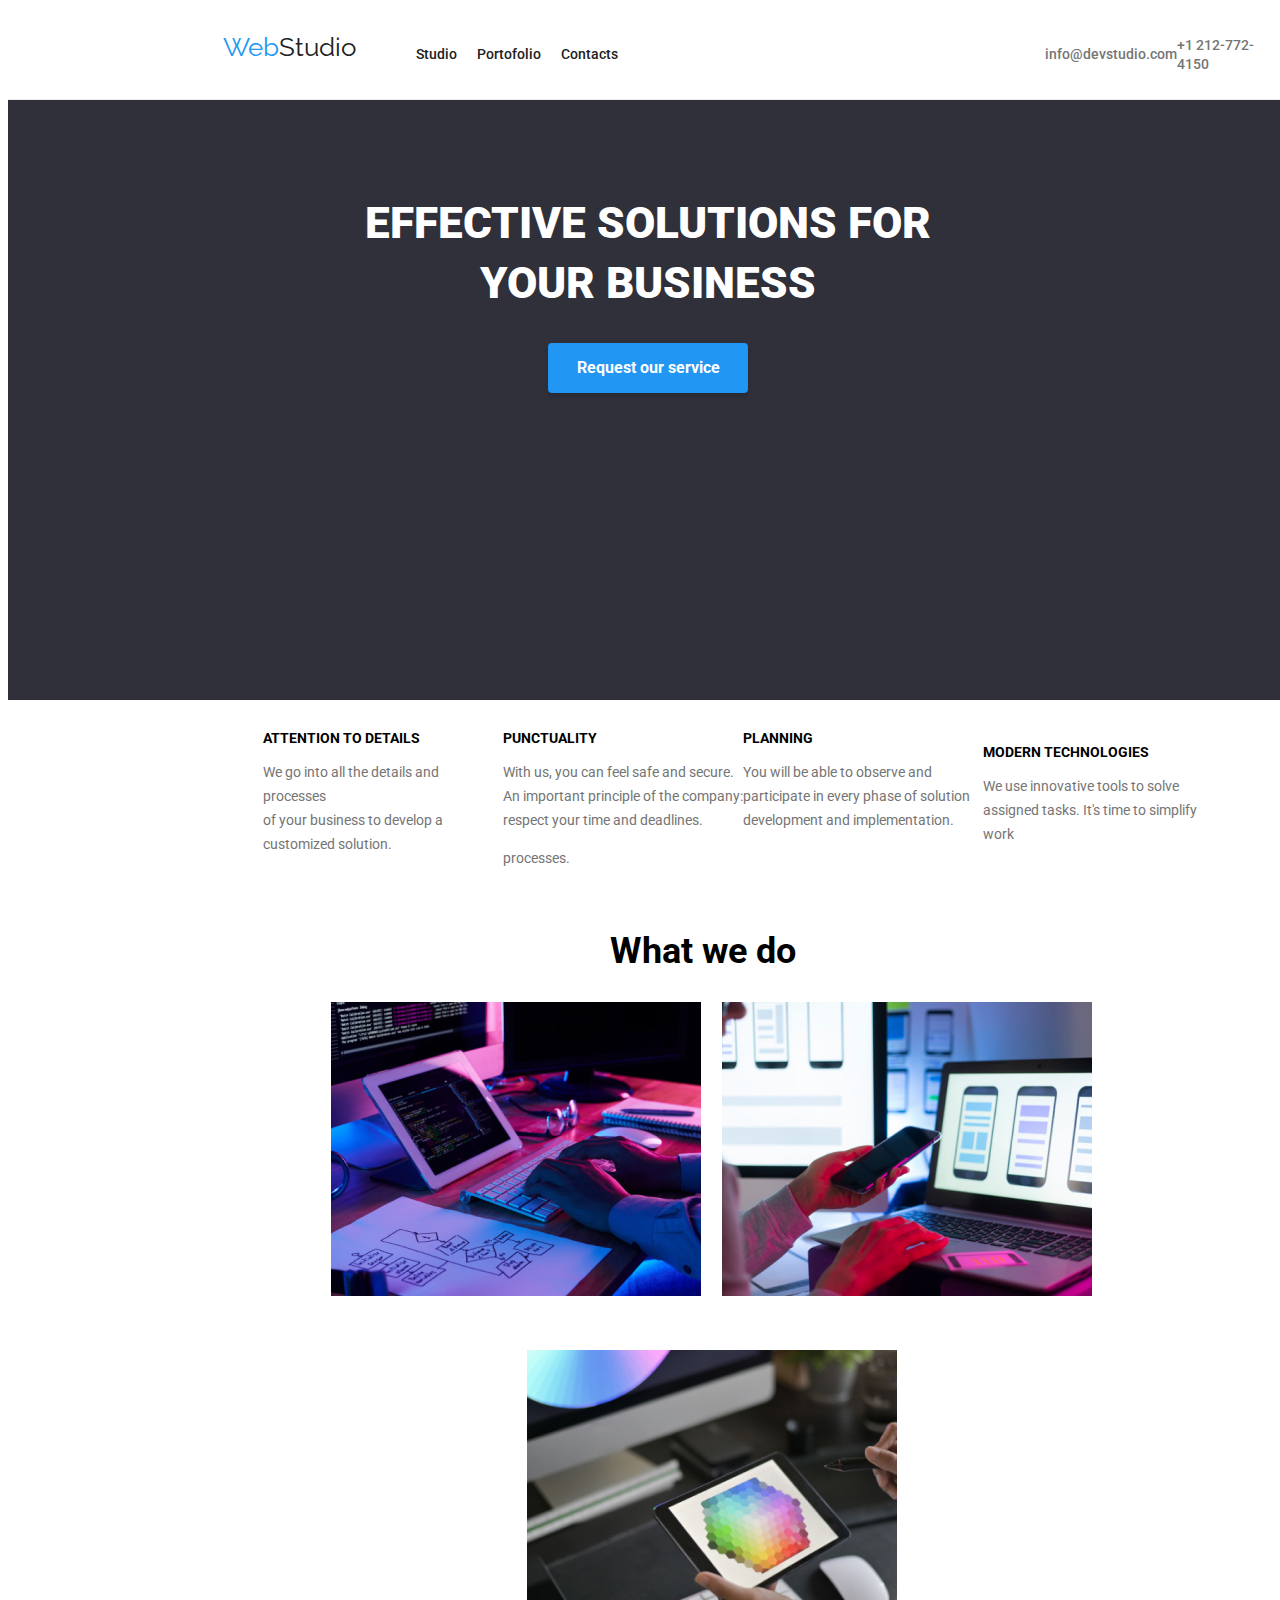
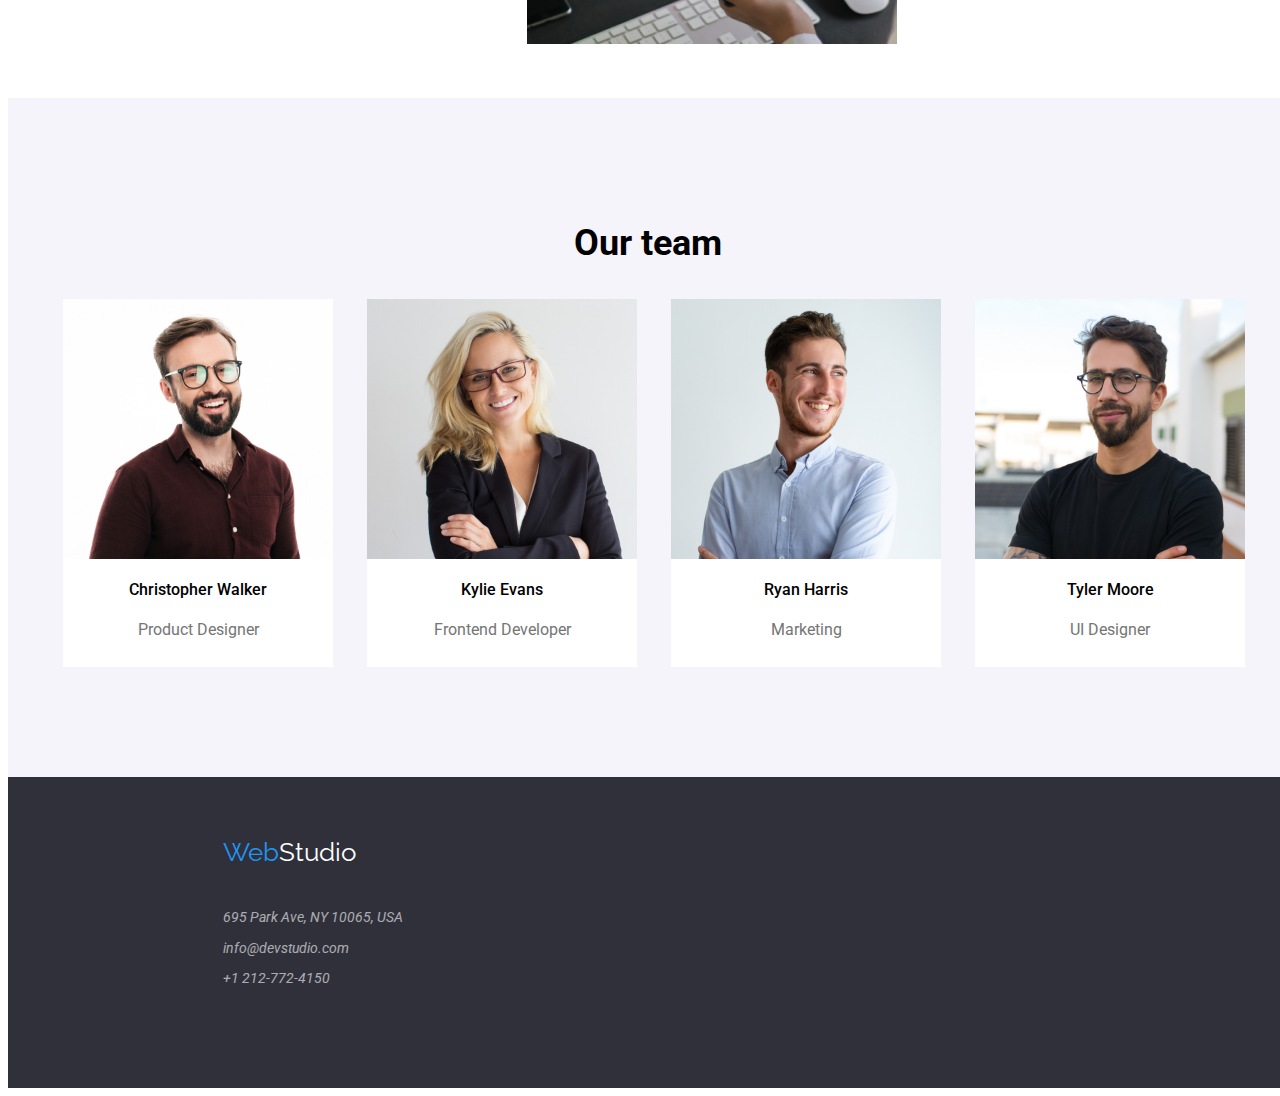
==== index.html @ fe2ee7a7 "Copy and paste all materials from homework03" ====
<!DOCTYPE html>
<html lang="en">
<head>
    <meta charset="UTF-8">
    <meta name="viewport" content="width=device-width, initial-scale=1.0">
    <title>Web Studio</title>
    <link rel="preconnect" href="https://fonts.googleapis.com">
    <link rel="preconnect" href="https://fonts.gstatic.com" crossorigin>
    <link href="https://fonts.googleapis.com/css2?family=Raleway:wght@700&family=Roboto:wght@400;500;700;900&display=swap"
        rel="stylesheet">
    <link rel="stylesheet" href="css/styles.css"/>
</head>
<body>
    <header class="global-header">
        <a href="./index.html" class="logo"><span class="web">Web</span><span class="studio">Studio</span></a>
        <div class="header-navigation">
            <nav class="main-nav">
                <ul>
                    <li><a href="./index.html" class="nav-link current">Studio</a></li>
                    <li><a href="./portofolio.html" class="nav-link">Portofolio</a></li>
                    <li><a href="./contacts.html" class="nav-link">Contacts</a></li>
                </ul>
            </nav>
            <div class="nav-contact">
                <span><a href="info@devstudio.com" class="info-link">info@devstudio.com</a></span>
                <span><a href="+1 212-772-4150" class="info-link">+1 212-772-4150</a></span>
            </div>
        </div>
        
        
    </header>

    <main>
        
        <!--Top section-->
        <section class="top-section">
            <div class="top-section-container">
                <div>
                    <h1 id="title">EFFECTIVE SOLUTIONS FOR<br>YOUR BUSINESS</h1>
                </div>
                <div class="button-service">
                    <button href="#" class="button">Request our service</button>
                </div>
            </div>
            
        </section>


        
        
        <!--Middle Section-->
        <section class="middle-section">
            <ul>
                <li>
                    <div class="column-middle-section">
                        <h3>ATTENTION TO DETAILS</h3>
                        <p>We go into all the details and processes <br>
                            of your business to develop a <br>
                            customized solution.</p>
                    </div>
                    
                </li>
                <li>
                    <div class="column-middle-section">
                        <h3>PUNCTUALITY</h3>
                        <p>With us, you can feel safe and secure. <br>
                            An important principle of the company: <br>
                            respect your time and
                            deadlines.</p>
                    </div>
                    
                </li>
                <li>
                    <div class="column-middle-section">
                        <h3>PLANNING</h3>
                        <p>You will be able to observe and <br>
                            participate in every phase of solution <br>
                            development and implementation.</p>
                    </div>
                    
                </li>
                <li>
                    <div>
                        <h3 class="column-middle-section">mODERN TECHNOLOGIES</h3>
                        <p>We use innovative tools to solve <br>
                            assigned tasks. It's time to simplify work <br>
                            processes.</p>
                    </div>
                    
                </li>
            </ul>
        </section>
        
        <!--What we do Section-->
        <section class="what-we-do-section">
            <h2>What we do</h2>
            <div class="whatwedo">
                <img src="./images/image01.jpg" alt="A person typing a code on the keyboard!" width="370px" />
                <img src="./images/image02.jpg" alt="A women is checking her phone!" width="370px" />
                <img src="./images/image03.jpg" alt="A person is choosing a color from a color pallet on a tablet"
                        width="370px"/>
            </div>

        </section>
        
        <!--Our team Section-->
        <section class="our-team-section">
            <h2>Our team</h2>

            <ul>
                <li class="team-card">
                    <img src="./images/team-photos/christopher-walker.jpg" alt="Christopher Walker" width="270px" />
                    <h4>Christopher Walker</h4>
                    <p>Product Designer</p>
                </li>
                <li class="team-card">
                    <img src="./images/team-photos/kylie-evans.jpg" alt="Kylie Evans" width="270px" />
                    <h4>Kylie Evans</h4>
                    <p>Frontend Developer</p>
                </li>
                <li class="team-card">
                    <img src="./images/team-photos/ryan-harris.jpg" alt="Ryan Harris" width="270px" />
                    <h4>Ryan Harris</h4>
                    <p>Marketing</p>
                </li>
                <li class="team-card">
                    <img src="./images/team-photos/tyler-moore.jpg" alt="Tyler Moore" width="270px" />
                    <h4>Tyler Moore</h4>
                    <p>UI Designer</p>
                </li>
            </ul>
        </section>

        
    </main>

    <footer class="footer-info">
        <a href="./index.html" class="logo"><span class="web">Web</span><span class="studio-bottom">Studio</span></a>
        <div class="footer-address">
            <address>
                <p>695 Park Ave, NY 10065, USA</p>
                <p>info@devstudio.com</p>
                <p>+1 212-772-4150</p>
            </address>
        </div>
    </footer>
</body>
</html>
---- css/styles.css ----
:root {
    --nav-link: #212121;
}
a:link, a:visited, a:active, a:hover {
    text-decoration: none;
}

h1,
h2,
h3,
h4,
h5,
h6 {
    font-family: "roboto", sans-serif;
}

.header,
footer,
section {
    width: 100%;
    max-width: 100%;
}
/* Logo and Header */

.header-navigation {
    display: flex;
    width: 75%;
    justify-content: space-between;
    padding: 20px;
}
.main-nav ul {
    overflow: hidden;
    display: flex;
    width: 100%;
    list-style-type: none;
    justify-content: space-between;
}
.nav-contact {
    display: flex;
    width: 25%;
    justify-content: space-between;
    align-items: center;
}
.nav-link {
    color: var(--nav-link);
    border: none;
    font-weight: 500;
    font-size: 14px;
    line-height: 16.41px;
}

.nav-link-current {
    color: #2196F3;
    border: none;
    font-weight: 500;
    font-size: 14px;
    line-height: 16.41px;
}

.nav-link:hover, .nav-link:focus {
    color: #2196f3;
}
.logo {
    font-family: Raleway;
    font-size: 26px;
    padding-left: 215px;
    padding-top: 24px;
    
}
.web {
    color:#2196f3;
    border: none;
}
.studio {
    color: var(--nav-link);
    border: none;
}

.info-link {
    color:#757575;
    border: none;
    font-weight: 500;
    font-size: 14px;
    line-height: 16.41px;
}
.info-link:hover, .info-link:focus {
    color: #2196f3;
}

.studio-bottom {
    color: #fff;
    border: none;
}

.global-header {
    background-color: #FFFFFF;
    display: flex;
    width: 100%;
    border-bottom: 1px solid #ECECEC;
}

ul {
    list-style-type: none;
}

body {
    font-family: "Roboto", "Raleway", sans-serif;
    background-color: #ffffff;
    width: 100%;
    color: #000000;
}


/* Top section */
.top-section {
    background-color: #2f303a;
    color: #fff;
    width: 100%;
    height: 600px;
    text-align: center;
}

.top-section-container {
    display: block;
    padding-top: 5%;
}

#title {
    color: #FFFFFF;
    font-weight: 900;
    font-size: 44px;
    line-height: 60px;
    text-align: center;
    justify-content: center;
}

.button {
    font-family: Roboto;
    color:#ffffff;
    font-size: 16px;
    font-weight: 700;
    line-height: 30px;
    font-family: inherit;
    padding: 10px 20px;
    letter-spacing: 6%;
    border-radius: 4px;
    border: 0px;
    background: #2196f3;
    box-shadow: 0px 4px 4px 0px rgba(0, 0, 0, 0.15);
    width: 200px;
    height: 50px;
    border: #2196f3;
    flex-shrink: 0;
    text-align: center;
    cursor: pointer;
}

.button:hover, .button:focus {
    background: #188CE8;
}

.button-service {
    display: flex;
    justify-content: center;
}
/* Middle Section */
.middle-section ul {
    display: inline-block;
    background-color: #ffffff;
    width: 75%;
    top: 80px;
    align-items: center;
    justify-content: center;
    margin-left: 215px;
    margin-right: 215px;
}

.column-middle-section {
    float: left;
    width: 25%;
}

.middle-section ul li h3 {
    font-size: 14px;
    line-height: 16.41px;
    text-transform: capitalize;
}
.middle-section ul li p {
    color: #757575;
    font-size: 14px;
    font-weight: 400;
    line-height: 24px;
}
    
/* What we do section*/
.what-we-do-section {
    width: 75%;
    top: 969px;
    margin-left: 215px;
    margin-right: 215px;
    gap: 30px;
    justify-content: center;
    align-items: center;
    text-align: center;
    display: inline-block;
}

.whatwedo img {
    width: 370px;
    height: 294px;
    top: 1061px;
    margin: 0px 0px 50px 17px;
}

.what-we-do-section h2 {
    font-size: 36px;
    line-height: 42.19px;
    text-align: center;
}
/* Our team Section */
.team-card {
    background-color: #ffffff;
    width: 270px;
    height: 368px;
    top: 1635px;
    margin: 5px 15px 0px;
    justify-content: space-between;
    display: inline-block;
    gap: 30px;
}


.our-team-section {
    background: #F5F4FA;
    width: 100%;
    padding-top: 94px;
    padding-bottom: 94px;
}

.our-team-section img {
    display: flex;
    justify-content: center;
    flex-wrap: wrap;
}
.our-team-section h2 {
    font-size: 36px;
    line-height: 42.19px;
    text-align: center;
}
.our-team-section ul li h4 {
    font-weight: 500;
    font-size: 16px;
    line-height: 18.75px;
    text-align: center;
}

.our-team-section ul li p {
    font-weight: 400;
    color: #757575;
    font-size: 16px;
    line-height: 18.75px;
    text-align: center;
}
/* Footer */
footer {
    background-color: #2F303A;
    width: 100%;
    height: 251px;
    padding-top: 60px;
}

.footer-info address p {
    color: #FFFFFF;
    font-weight: 400;
    font-size: 14px;
    line-height: 16.41px;
    opacity: 0.6;
}
.footer-address address {
    padding-top: 28px;
    margin-left: 215px;
    margin-right: 215px;
}


/* PORTOFOLIO */
.portofolio-container {
    justify-content: center;
    display: flex;
    flex-shrink: initial;
    flex-direction: column;
    row-gap: 50px;
    align-items: center;
}

.portofolio-container ul {
    font-family: "roboto", sans-serif;
    font-size: 16px;

    width: 100%;
    padding-top: 94px;
}

.projects-menu {
    width: 75%;
    margin-bottom: 50px;
}

.projects-button {
    width: 516px;
    height: 38px;
    top: 174px;
    left: 542px;
    list-style-type: none;
    display: flex;
    justify-content: space-around;
}

.projects-button .button {
    background-color: #f5f4fa;
    border: none;
    color: #000000;
    text-decoration: none;
    font-weight: 500;
    line-height: 38px;
    letter-spacing: 0.03em;
    font-size: 16px;
    cursor: pointer;
    text-transform: none;
    justify-content: center;
    padding: 0 18px;
    border-radius: 4px;
}
.projects-menu .projects-button:hover, 
.projects-menu .projects-button:focus {
    color: #2196F3;
}

.projects-menu .projects-button:link,
.projects-menu .projects-button:visited {
    color: #2196f3;
}

li .button:focus,
li .button:hover {
    background-color: #2196f3;
    color: #fff;
    box-shadow: 0px 2px 2px 0px rgba(0, 0, 0, 0.12);
    box-shadow: 0px 1px 2px 0px rgba(0, 0, 0, 0.08);
    box-shadow: 0px 3px 1px 0px rgba(0, 0, 0, 0.1);
}

.projects-button:active, .currentweb:focus {
    color: #2196f3;
}
.projects {
    display: flex;
    flex-wrap: wrap;
    gap: 30px;
    align-items: center;
    max-width: 1200px;
    margin: 0;
    padding-bottom: 94px;
}

.projects-image {
    list-style-type: none;
    height: 404px;
    justify-content: center;
    display: block;
    max-width: 370px;
    flex-basis: calc((100% - 90px) / 3);
    border: 1px solid rgba(238, 238, 238, 1);
    cursor: pointer;
}

.projects-image div {
    display: flex;
    flex-direction: column;
}

.projects-image img {
    width: 370px;
    height: 294px;
    top: 262px;
    left: 215px;
    vertical-align: middle;
}

.projects-image div h3 {
    color: var(--nav-link);
    font-family: "roboto", sans-serif;
    font-weight: 700;
    font-size: 18px;
    line-height: 36px;
    letter-spacing: 0.06em;
    margin: 20px 24px;
    margin-bottom: 4px;
    text-align: left;
}

.projects-image div p {
    font-family: "roboto", sans-serif;
    font-size: 16px;
    font-weight: 400;
    line-height: 30px;
    letter-spacing: 0.03em;
    text-align: left;
    color: #757575;
    margin-top: 0;
    margin: 20px 24px;
    
}

.projects-image:hover {
    box-shadow: 1px 4px 6px 0px rgba(0, 0, 0, 0.16);
    box-shadow: 0px 4px 4px 0px rgba(0, 0, 0, 0.06);
    box-shadow: 0px 1px 1px 0px rgba(0, 0, 0, 0.12);
}
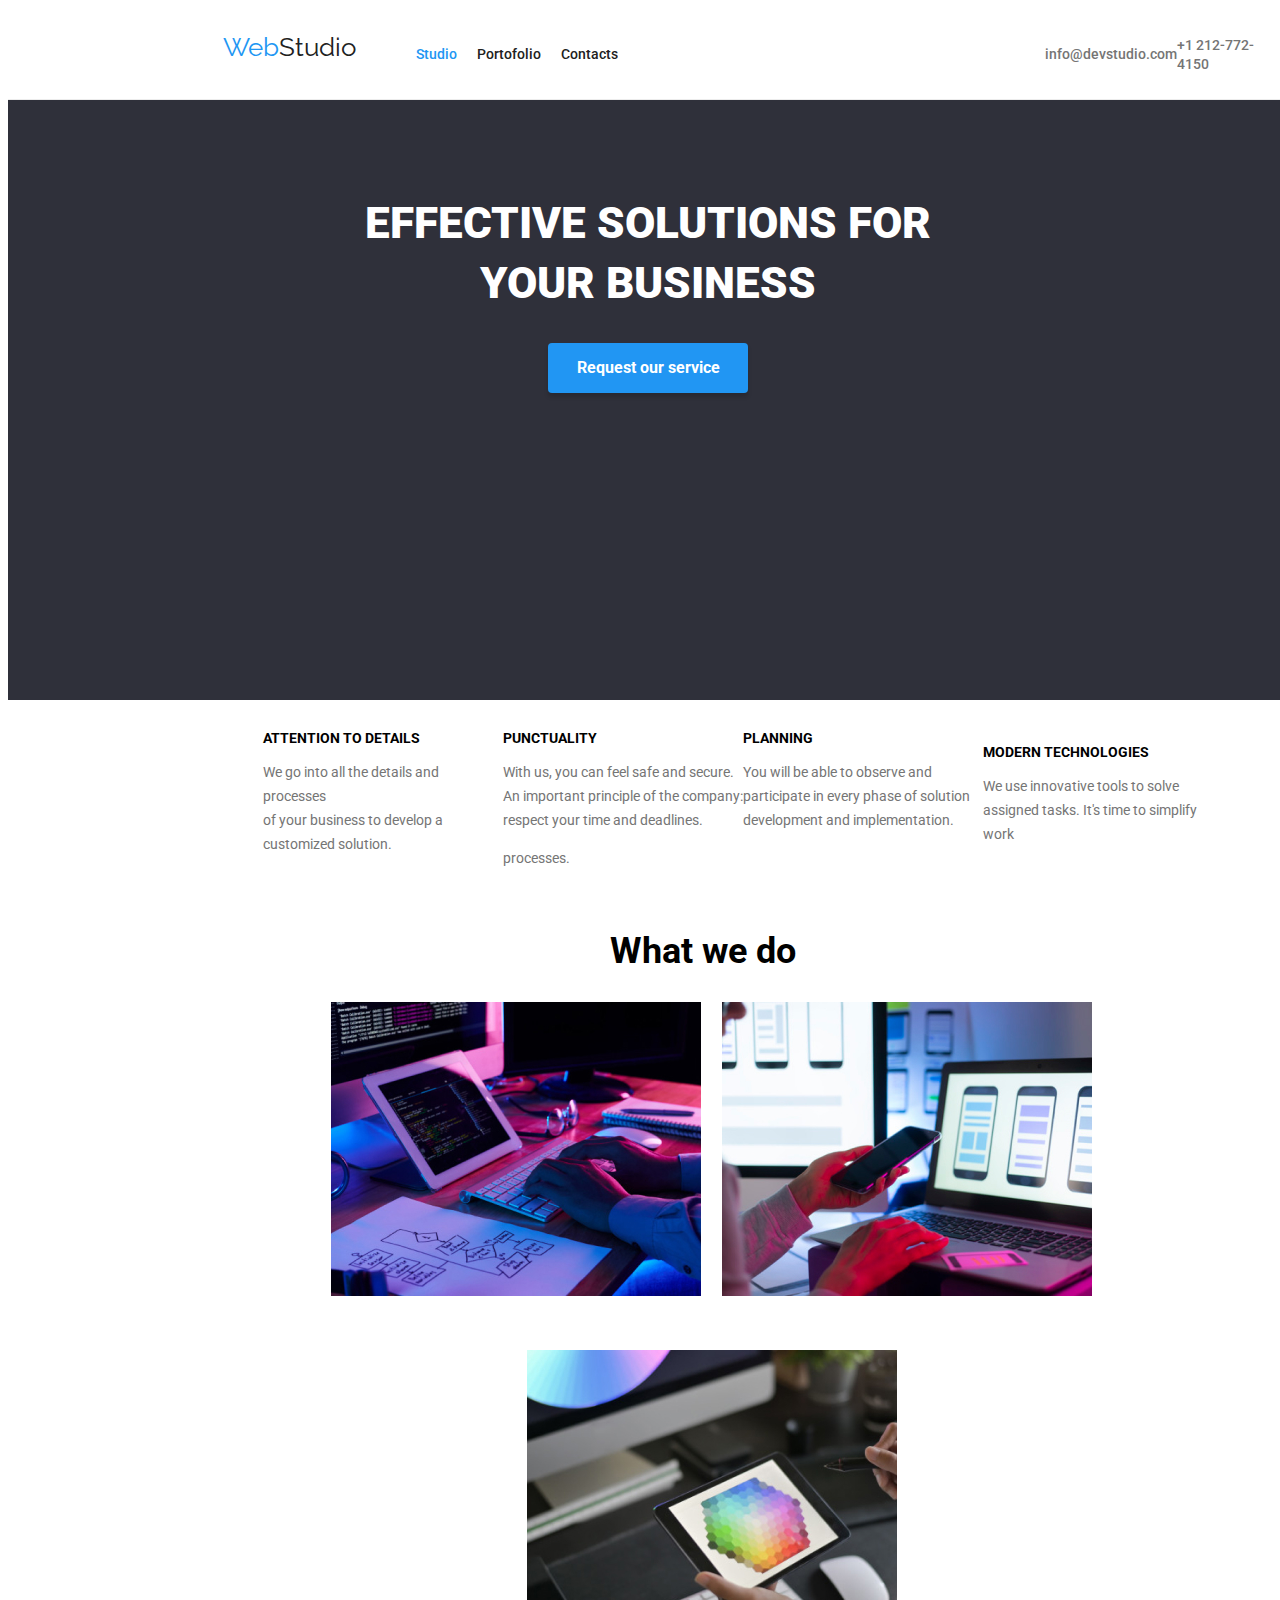
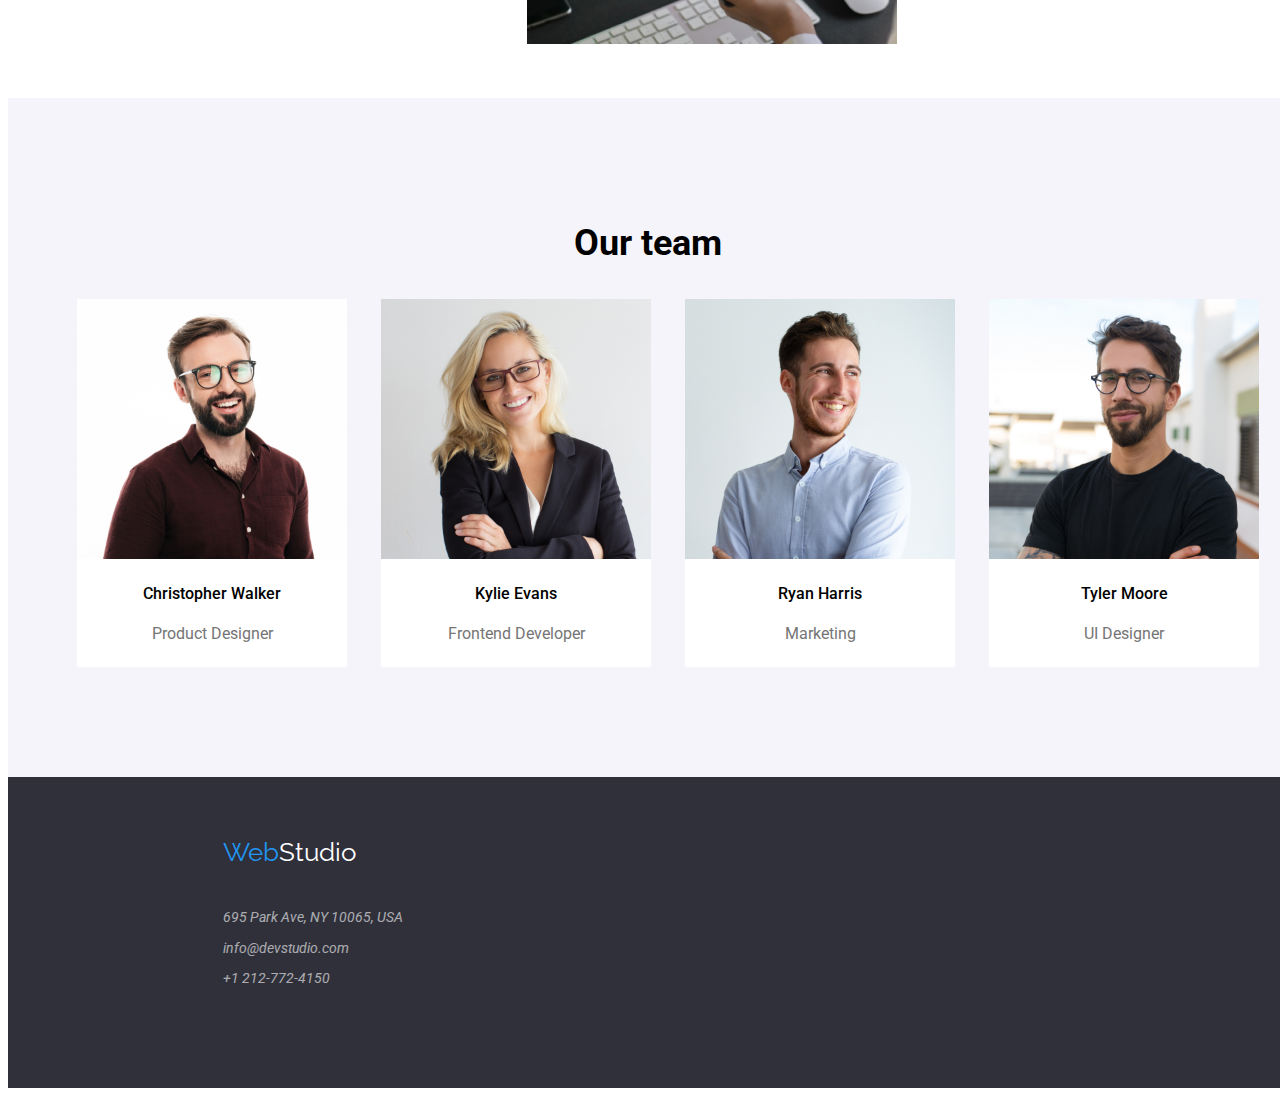
==== commit 1a2f0bda: "update after homework 3" ====
--- a/index.html
+++ b/index.html
@@ -105,30 +105,33 @@
         
         <!--Our team Section-->
         <section class="our-team-section">
-            <h2>Our team</h2>
-
-            <ul>
-                <li class="team-card">
-                    <img src="./images/team-photos/christopher-walker.jpg" alt="Christopher Walker" width="270px" />
-                    <h4>Christopher Walker</h4>
-                    <p>Product Designer</p>
-                </li>
-                <li class="team-card">
-                    <img src="./images/team-photos/kylie-evans.jpg" alt="Kylie Evans" width="270px" />
-                    <h4>Kylie Evans</h4>
-                    <p>Frontend Developer</p>
-                </li>
-                <li class="team-card">
-                    <img src="./images/team-photos/ryan-harris.jpg" alt="Ryan Harris" width="270px" />
-                    <h4>Ryan Harris</h4>
-                    <p>Marketing</p>
-                </li>
-                <li class="team-card">
-                    <img src="./images/team-photos/tyler-moore.jpg" alt="Tyler Moore" width="270px" />
-                    <h4>Tyler Moore</h4>
-                    <p>UI Designer</p>
-                </li>
-            </ul>
+            <div>
+                <h2>Our team</h2>
+                
+                <ul>
+                    <li class="team-card">
+                        <img src="./images/team-photos/christopher-walker.jpg" alt="Christopher Walker" width="270px" />
+                        <h4>Christopher Walker</h4>
+                        <p>Product Designer</p>
+                    </li>
+                    <li class="team-card">
+                        <img src="./images/team-photos/kylie-evans.jpg" alt="Kylie Evans" width="270px" />
+                        <h4>Kylie Evans</h4>
+                        <p>Frontend Developer</p>
+                    </li>
+                    <li class="team-card">
+                        <img src="./images/team-photos/ryan-harris.jpg" alt="Ryan Harris" width="270px" />
+                        <h4>Ryan Harris</h4>
+                        <p>Marketing</p>
+                    </li>
+                    <li class="team-card">
+                        <img src="./images/team-photos/tyler-moore.jpg" alt="Tyler Moore" width="270px" />
+                        <h4>Tyler Moore</h4>
+                        <p>UI Designer</p>
+                    </li>
+                </ul>
+            </div>
+            
         </section>
 
         
--- a/css/styles.css
+++ b/css/styles.css
@@ -49,12 +49,8 @@
     line-height: 16.41px;
 }
 
-.nav-link-current {
+.current {
     color: #2196F3;
-    border: none;
-    font-weight: 500;
-    font-size: 14px;
-    line-height: 16.41px;
 }
 
 .nav-link:hover, .nav-link:focus {
@@ -237,7 +233,7 @@
     padding-bottom: 94px;
 }
 
-.our-team-section img {
+.our-team-section {
     display: flex;
     justify-content: center;
     flex-wrap: wrap;
@@ -296,27 +292,27 @@
 .portofolio-container ul {
     font-family: "roboto", sans-serif;
     font-size: 16px;
-
     width: 100%;
     padding-top: 94px;
 }
 
 .projects-menu {
-    width: 75%;
-    margin-bottom: 50px;
+    width: 100px;
 }
 
 .projects-button {
-    width: 516px;
+    width: 100px;
     height: 38px;
     top: 174px;
     left: 542px;
     list-style-type: none;
     display: flex;
-    justify-content: space-around;
-}
-
-.projects-button .button {
+    justify-content: center;
+    gap: 8px;
+    
+}
+
+.projects-button .button-port {
     background-color: #f5f4fa;
     border: none;
     color: #000000;
@@ -327,9 +323,11 @@
     font-size: 16px;
     cursor: pointer;
     text-transform: none;
-    justify-content: center;
-    padding: 0 18px;
+    display: flex;
+    width: 120px;
+    justify-content: center;
     border-radius: 4px;
+    gap: 8px;
 }
 .projects-menu .projects-button:hover, 
 .projects-menu .projects-button:focus {
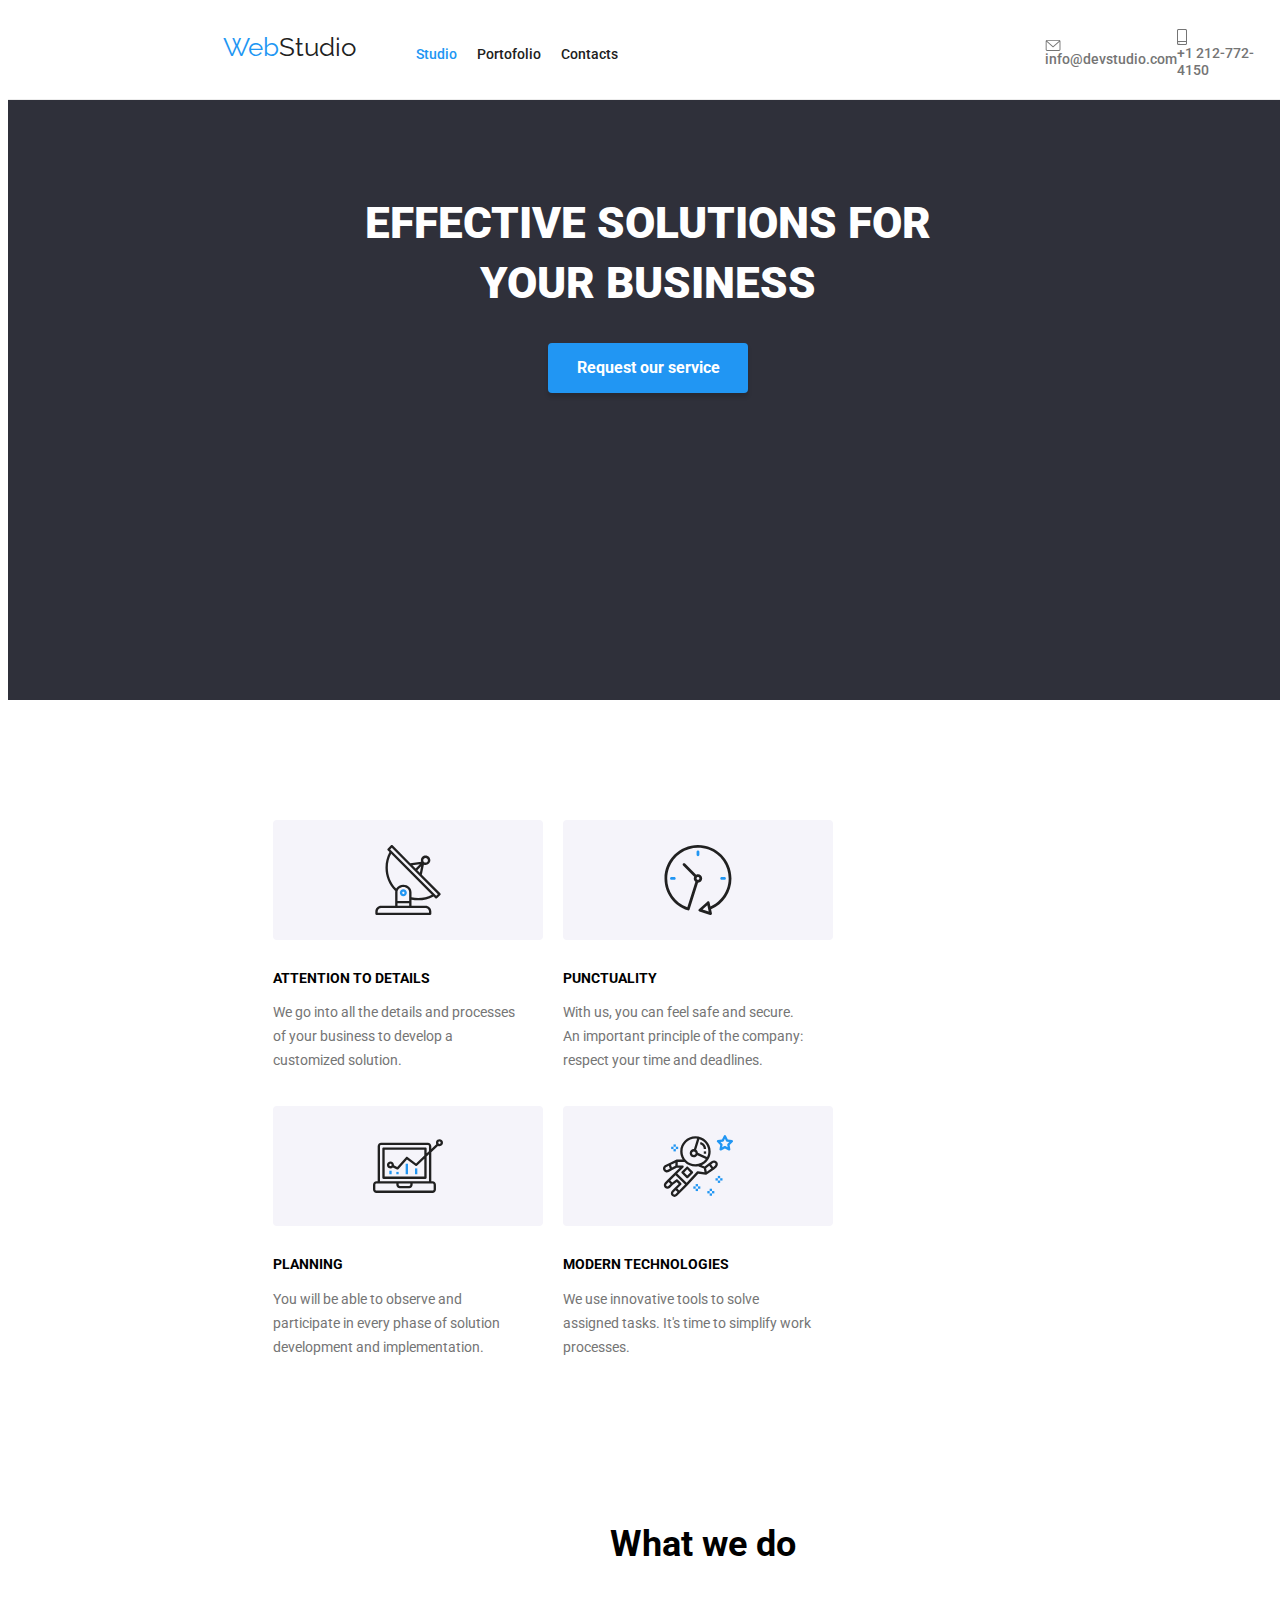
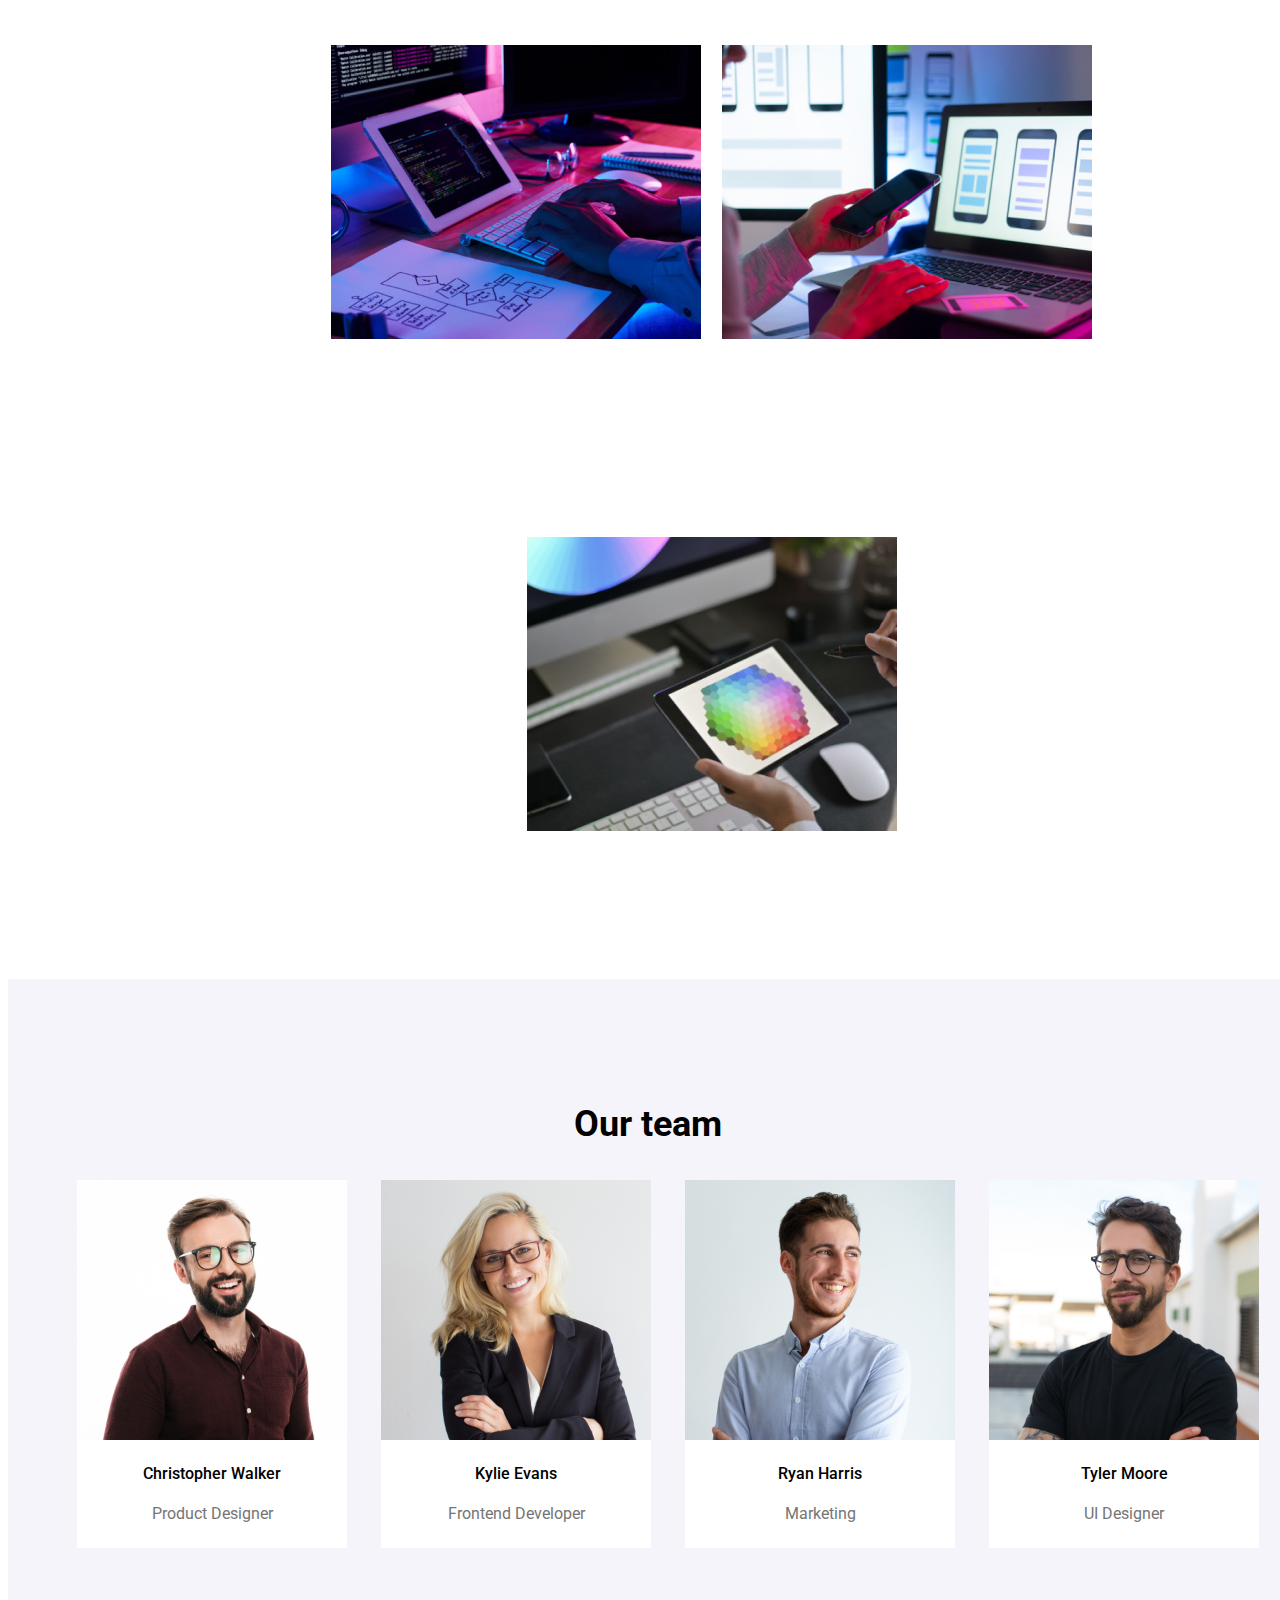
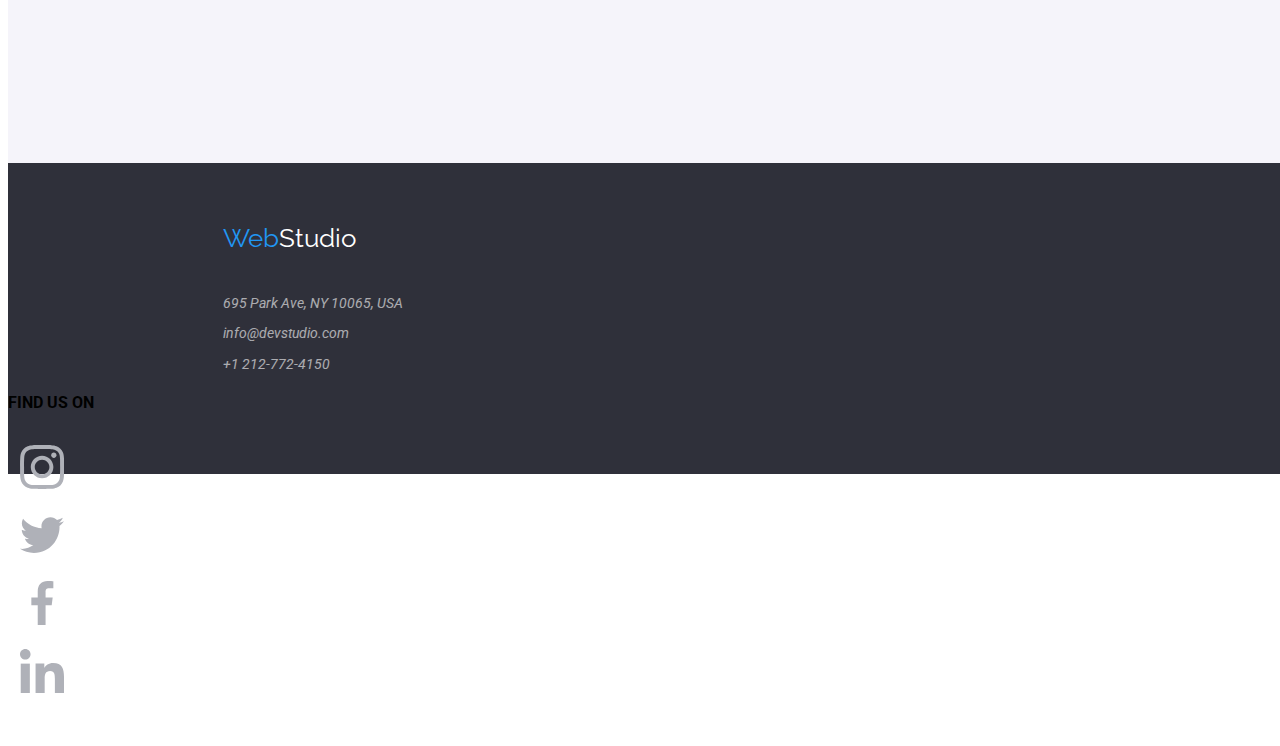
==== commit c6945c89: "update svg on header, body." ====
--- a/index.html
+++ b/index.html
@@ -22,12 +22,12 @@
                 </ul>
             </nav>
             <div class="nav-contact">
-                <span><a href="info@devstudio.com" class="info-link">info@devstudio.com</a></span>
-                <span><a href="+1 212-772-4150" class="info-link">+1 212-772-4150</a></span>
+                <a href="mailto:info@devstudio.com" class="info-link">
+                    <span><svg class="contact-email"><use href="./images/symbol-defs.svg#icon-envelope"></use></svg>info@devstudio.com</span></a>
+                <a href="tel:+1 212-772-4150" class="info-link">
+                    <span><svg class="contact-phone"><use href="./images/symbol-defs.svg#icon-smartphone"></use></svg>+1 212-772-4150</span></a>
             </div>
         </div>
-        
-        
     </header>
 
     <main>
@@ -53,6 +53,9 @@
             <ul>
                 <li>
                     <div class="column-middle-section">
+                        <div class="about-us-icons"><svg class="middle-section-icon">
+                            <use href="./images/symbol-defs.svg#icon-antenna-1"></use>
+                          </svg></div>
                         <h3>ATTENTION TO DETAILS</h3>
                         <p>We go into all the details and processes <br>
                             of your business to develop a <br>
@@ -62,6 +65,9 @@
                 </li>
                 <li>
                     <div class="column-middle-section">
+                        <div class="about-us-icons"><svg class="middle-section-icon">
+                            <use href="./images/symbol-defs.svg#icon-clock-1"></use>
+                          </svg></div>
                         <h3>PUNCTUALITY</h3>
                         <p>With us, you can feel safe and secure. <br>
                             An important principle of the company: <br>
@@ -72,6 +78,9 @@
                 </li>
                 <li>
                     <div class="column-middle-section">
+                        <div class="about-us-icons"><svg class="middle-section-icon">
+                            <use href="./images/symbol-defs.svg#icon-diagram-1"></use>
+                          </svg></div>
                         <h3>PLANNING</h3>
                         <p>You will be able to observe and <br>
                             participate in every phase of solution <br>
@@ -80,8 +89,11 @@
                     
                 </li>
                 <li>
-                    <div>
-                        <h3 class="column-middle-section">mODERN TECHNOLOGIES</h3>
+                    <div class="column-middle-section">
+                        <div class="about-us-icons"><svg class="middle-section-icon">
+                            <use href="./images/symbol-defs.svg#icon-astronaut-1"></use>
+                          </svg></div>
+                        <h3>mODERN TECHNOLOGIES</h3>
                         <p>We use innovative tools to solve <br>
                             assigned tasks. It's time to simplify work <br>
                             processes.</p>
@@ -113,21 +125,85 @@
                         <img src="./images/team-photos/christopher-walker.jpg" alt="Christopher Walker" width="270px" />
                         <h4>Christopher Walker</h4>
                         <p>Product Designer</p>
+                        <div class="team-social-button">
+                            <a  class="team-social-link">
+                                <svg>
+                                    <use href="./images/symbol-defs.svg#icon-instagram-1"></use>
+                                </svg>
+                                <svg class="team-social-link">
+                                    <use href="./images/symbol-defs.svg#icon-twitter-1"></use>
+                                </svg>
+                                <svg class="team-social-link">
+                                    <use href="./images/symbol-defs.svg#icon-facebook-1"></use>
+                                </svg>
+                                <svg class="team-social-link">
+                                    <use href="./images/symbol-defs.svg#icon-linkedin-1"></use>
+                                </svg>
+                            </a>
+                        </div>
                     </li>
                     <li class="team-card">
                         <img src="./images/team-photos/kylie-evans.jpg" alt="Kylie Evans" width="270px" />
                         <h4>Kylie Evans</h4>
                         <p>Frontend Developer</p>
+                        <div class="team-social-button">
+                            <a  class="team-social-link">
+                                <svg>
+                                    <use href="./images/symbol-defs.svg#icon-instagram-1"></use>
+                                </svg>
+                                <svg class="team-social-link">
+                                    <use href="./images/symbol-defs.svg#icon-twitter-1"></use>
+                                </svg>
+                                <svg class="team-social-link">
+                                    <use href="./images/symbol-defs.svg#icon-facebook-1"></use>
+                                </svg>
+                                <svg class="team-social-link">
+                                    <use href="./images/symbol-defs.svg#icon-linkedin-1"></use>
+                                </svg>
+                            </a>
+                        </div>
                     </li>
                     <li class="team-card">
                         <img src="./images/team-photos/ryan-harris.jpg" alt="Ryan Harris" width="270px" />
                         <h4>Ryan Harris</h4>
                         <p>Marketing</p>
+                        <div class="team-social-button">
+                            <a  class="team-social-link">
+                                <svg>
+                                    <use href="./images/symbol-defs.svg#icon-instagram-1"></use>
+                                </svg>
+                                <svg class="team-social-link">
+                                    <use href="./images/symbol-defs.svg#icon-twitter-1"></use>
+                                </svg>
+                                <svg class="team-social-link">
+                                    <use href="./images/symbol-defs.svg#icon-facebook-1"></use>
+                                </svg>
+                                <svg class="team-social-link">
+                                    <use href="./images/symbol-defs.svg#icon-linkedin-1"></use>
+                                </svg>
+                            </a>
+                        </div>
                     </li>
                     <li class="team-card">
                         <img src="./images/team-photos/tyler-moore.jpg" alt="Tyler Moore" width="270px" />
                         <h4>Tyler Moore</h4>
                         <p>UI Designer</p>
+                        <div class="team-social-button">
+                            <a  class="team-social-link">
+                                <svg>
+                                    <use href="./images/symbol-defs.svg#icon-instagram-1"></use>
+                                </svg>
+                                <svg class="team-social-link">
+                                    <use href="./images/symbol-defs.svg#icon-twitter-1"></use>
+                                </svg>
+                                <svg class="team-social-link">
+                                    <use href="./images/symbol-defs.svg#icon-facebook-1"></use>
+                                </svg>
+                                <svg class="team-social-link">
+                                    <use href="./images/symbol-defs.svg#icon-linkedin-1"></use>
+                                </svg>
+                            </a>
+                        </div>
                     </li>
                 </ul>
             </div>
@@ -146,6 +222,23 @@
                 <p>+1 212-772-4150</p>
             </address>
         </div>
+        <div class="footer-social">
+            <h4>FIND US ON</h4>
+            <div class="footer-social-button">
+                <a class="footer-social-link"><svg>
+                    <use href="./images/symbol-defs.svg#icon-instagram-1"></use>
+                </svg></a>
+                <a class="footer-social-link"><svg>
+                    <use href="./images/symbol-defs.svg#icon-twitter-1"></use>
+                </svg></a>
+                <a class="footer-social-link"><svg>
+                    <use href="./images/symbol-defs.svg#icon-facebook-1"></use>
+                </svg></a>
+                <a class="footer-social-link"><svg>
+                    <use href="./images/symbol-defs.svg#icon-linkedin-1"></use>
+                </svg></a>
+            </div>
+        </div>
     </footer>
 </body>
 </html>--- a/css/styles.css
+++ b/css/styles.css
@@ -106,6 +106,45 @@
     color: #000000;
 }
 
+.contact-email {
+    width: 16px;
+    height: 12px;
+    padding-right: 10px;
+    display: flex;
+    justify-content: space-between;
+    align-items: center;
+    column-gap: 4px;
+}
+
+.contact-phone {
+    width: 10px;
+    height: 16px;
+    padding-right: 10px;
+    display: flex;
+    justify-content: space-between;
+    align-items: center;
+    column-gap: 4px;
+    
+}
+
+/*.contact-phone:hover a
+.contact-phone:hover div {
+    color: #2196F3;
+    fill: #2196F3;
+}
+*/
+
+.contact-email:hover svg 
+.contact-email:hover a {
+    color: #2196F3;
+    fill: #2196F3;
+}
+
+.nav-contact:hover
+.nav-contact:hover svg {
+    fill: #2196F3;
+    color: #2196F3;
+}
 
 /* Top section */
 .top-section {
@@ -160,10 +199,15 @@
     justify-content: center;
 }
 /* Middle Section */
+.middle-section {
+    padding-top: 94px;
+    display: flex;
+    justify-content: center;
+}
 .middle-section ul {
     display: inline-block;
     background-color: #ffffff;
-    width: 75%;
+    width: 1200px;
     top: 80px;
     align-items: center;
     justify-content: center;
@@ -173,7 +217,8 @@
 
 .column-middle-section {
     float: left;
-    width: 25%;
+    width: 270px;
+    margin: 10px;
 }
 
 .middle-section ul li h3 {
@@ -187,10 +232,27 @@
     font-weight: 400;
     line-height: 24px;
 }
+
+.middle-section-icon {
+    display: block;
+    margin: auto;
+    width: 70px;
+    height: 70px;
+    padding: 25px 100px;
+}
+
+.about-us-icons {
+    width: 100%;
+    border-radius: 4px;
+    background-color: #F5F4FA;
+    margin-bottom: 30px;
+  }
+  
     
 /* What we do section*/
 .what-we-do-section {
     width: 75%;
+    padding-top: 94px;
     top: 969px;
     margin-left: 215px;
     margin-right: 215px;
@@ -206,6 +268,8 @@
     height: 294px;
     top: 1061px;
     margin: 0px 0px 50px 17px;
+    padding-top: 50px;
+    padding-bottom: 94px;
 }
 
 .what-we-do-section h2 {
@@ -257,6 +321,7 @@
     line-height: 18.75px;
     text-align: center;
 }
+
 /* Footer */
 footer {
     background-color: #2F303A;
@@ -278,6 +343,17 @@
     margin-right: 215px;
 }
 
+.footer-social .footer-social-button .footer-social-link,
+.our-team-section .team-card .team-social-button .team-social-link{
+  fill: rgba(175, 177, 184, 1);
+  width: 44px;
+  height: 44px;
+  display: flex;
+  justify-content: center;
+  align-items: center;
+  align-content: center;
+  padding: 12px;
+}
 
 /* PORTOFOLIO */
 .portofolio-container {
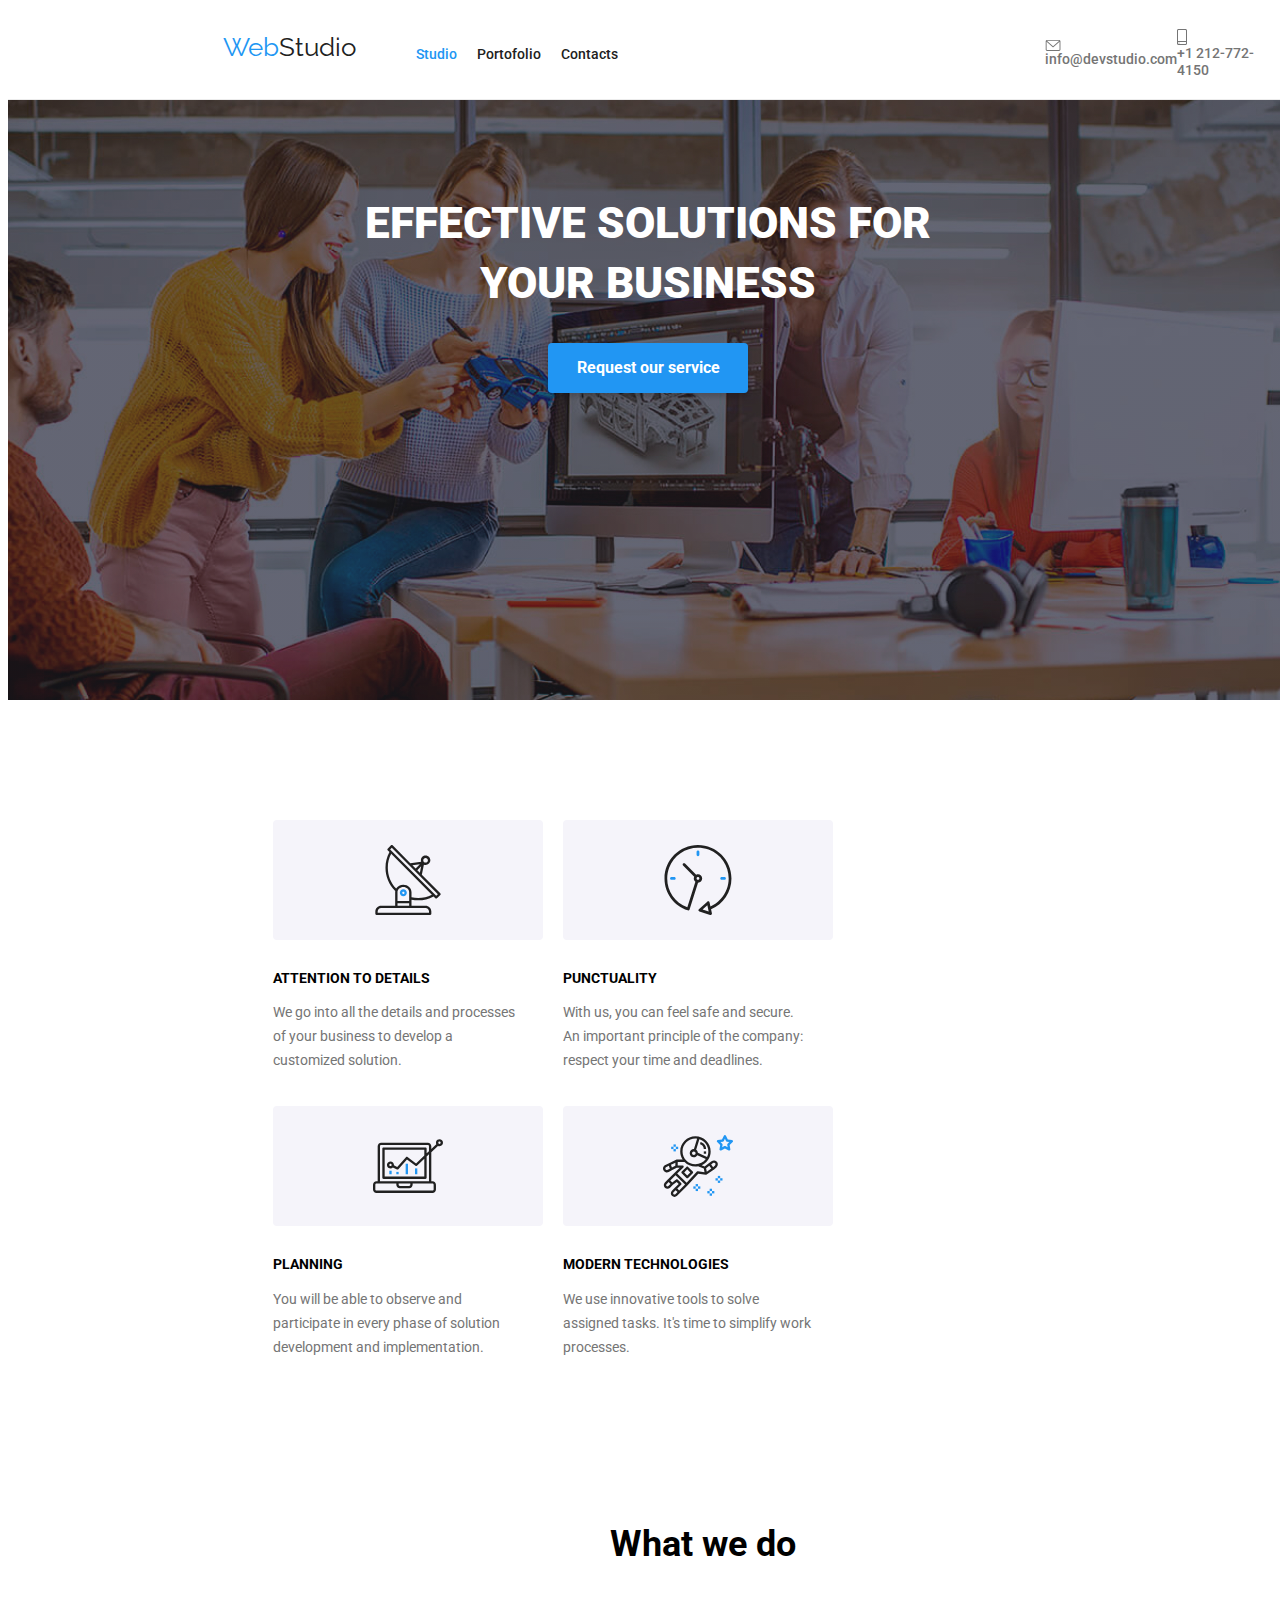
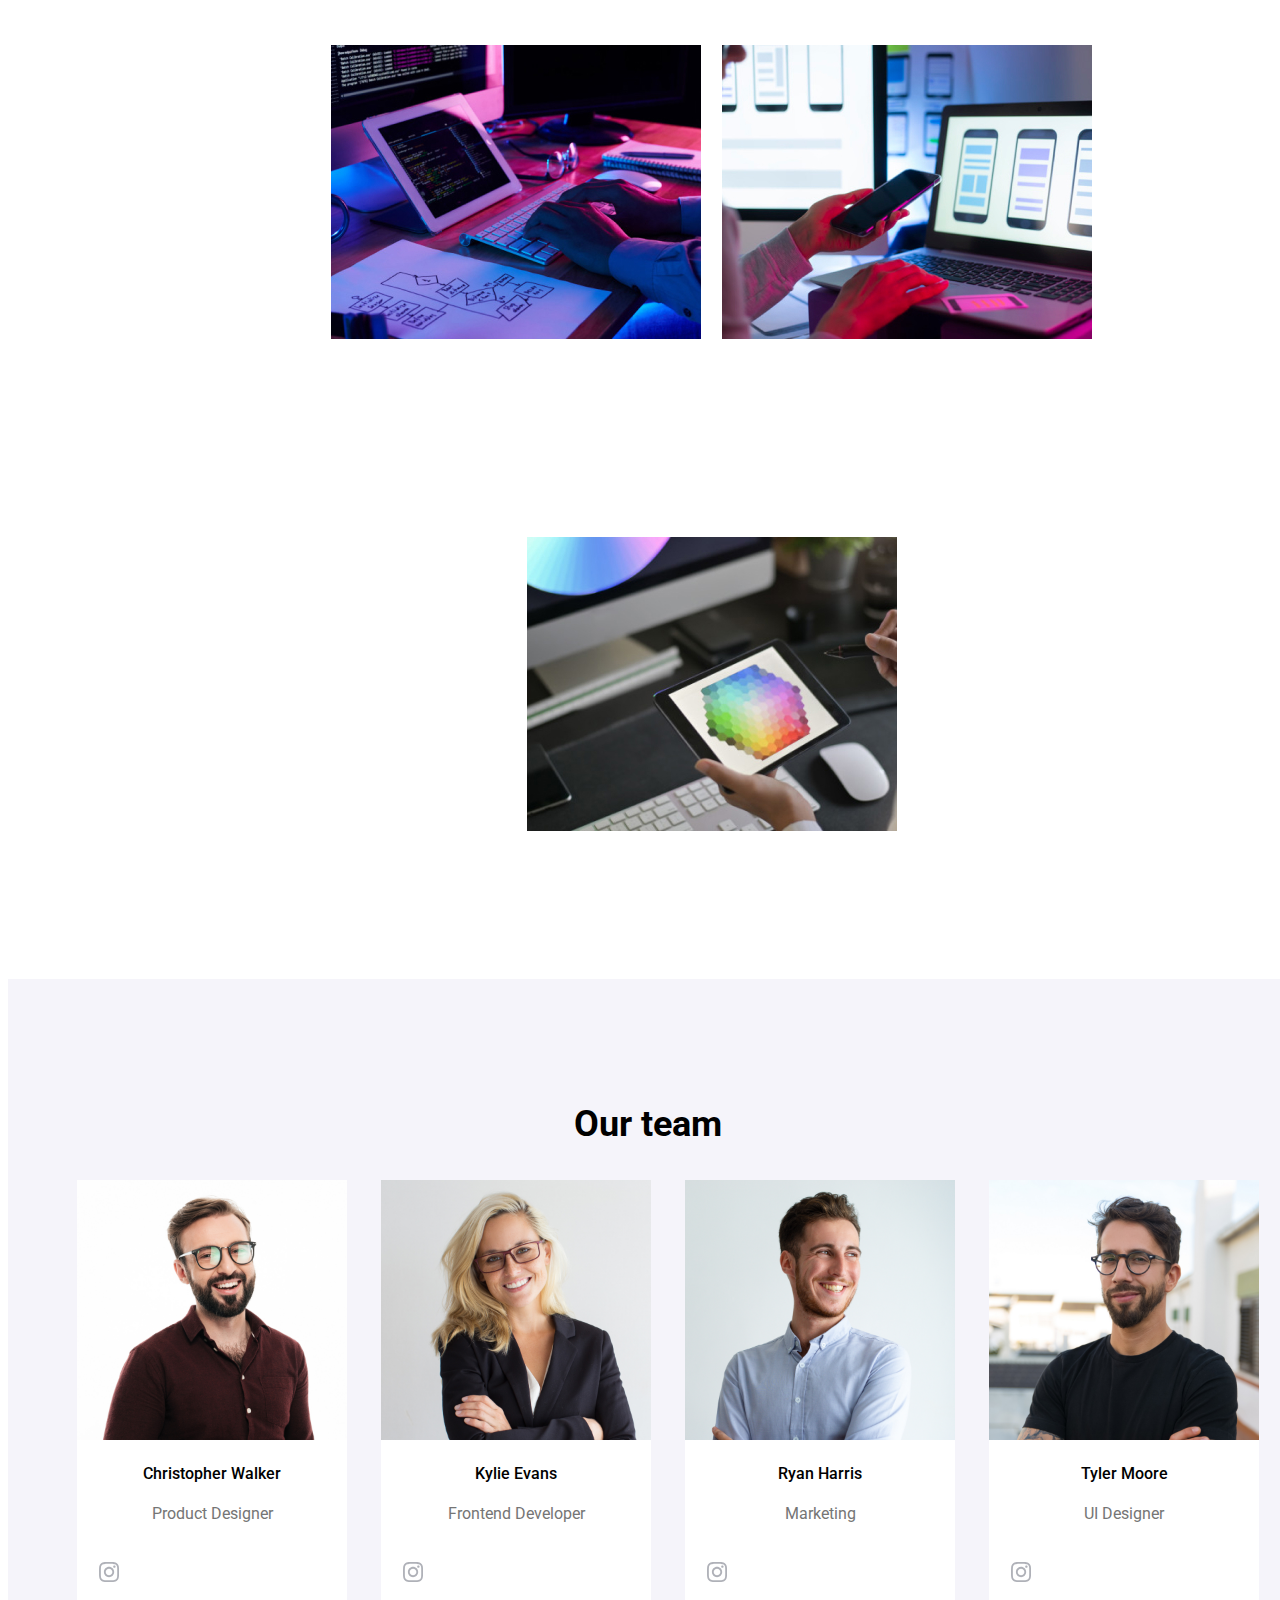
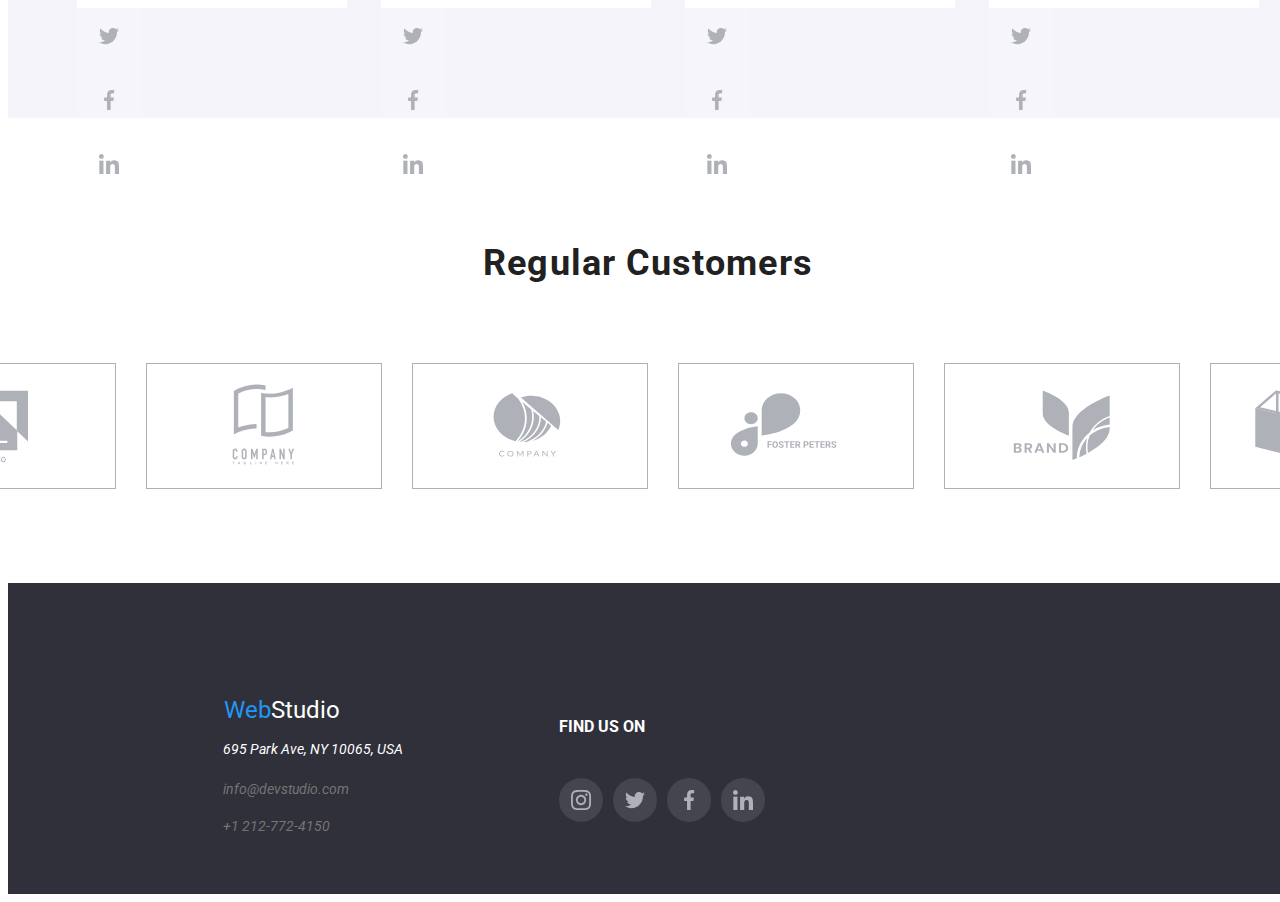
==== commit 9fdf15ad: "first update on homework4" ====
--- a/index.html
+++ b/index.html
@@ -12,7 +12,7 @@
 </head>
 <body>
     <header class="global-header">
-        <a href="./index.html" class="logo"><span class="web">Web</span><span class="studio">Studio</span></a>
+        <a href="./index.html" class="logo-top"><span class="web">Web</span><span class="studio">Studio</span></a>
         <div class="header-navigation">
             <nav class="main-nav">
                 <ul>
@@ -126,8 +126,8 @@
                         <h4>Christopher Walker</h4>
                         <p>Product Designer</p>
                         <div class="team-social-button">
-                            <a  class="team-social-link">
-                                <svg>
+                            <a>
+                                <svg class="team-social-link">
                                     <use href="./images/symbol-defs.svg#icon-instagram-1"></use>
                                 </svg>
                                 <svg class="team-social-link">
@@ -147,8 +147,8 @@
                         <h4>Kylie Evans</h4>
                         <p>Frontend Developer</p>
                         <div class="team-social-button">
-                            <a  class="team-social-link">
-                                <svg>
+                            <a>
+                                <svg class="team-social-link">
                                     <use href="./images/symbol-defs.svg#icon-instagram-1"></use>
                                 </svg>
                                 <svg class="team-social-link">
@@ -168,8 +168,8 @@
                         <h4>Ryan Harris</h4>
                         <p>Marketing</p>
                         <div class="team-social-button">
-                            <a  class="team-social-link">
-                                <svg>
+                            <a>
+                                <svg class="team-social-link">
                                     <use href="./images/symbol-defs.svg#icon-instagram-1"></use>
                                 </svg>
                                 <svg class="team-social-link">
@@ -189,8 +189,8 @@
                         <h4>Tyler Moore</h4>
                         <p>UI Designer</p>
                         <div class="team-social-button">
-                            <a  class="team-social-link">
-                                <svg>
+                            <a>
+                                <svg class="team-social-link">
                                     <use href="./images/symbol-defs.svg#icon-instagram-1"></use>
                                 </svg>
                                 <svg class="team-social-link">
@@ -209,36 +209,63 @@
             </div>
             
         </section>
-
+        <!--Regular Customers Section-->
+        <section class="regular-container">
+            <h2>Regular Customers</h2>
+            <div class="regular-customers">
+              <div class="regular-customers-buttons"><svg class="regular-customers-icon">
+                <use href="./images/symbol-defs.svg#icon-Logo1"></use>
+              </svg></div>
+              <div class="regular-customers-buttons"><svg class="regular-customers-icon">
+                <use href="./images/symbol-defs.svg#icon-Logo2"></use>
+              </svg></div>
+              <div class="regular-customers-buttons"><svg class="regular-customers-icon">
+                <use href="./images/symbol-defs.svg#icon-Logo3"></use>
+              </svg></div>
+              <div class="regular-customers-buttons"><svg class="regular-customers-icon">
+                <use href="./images/symbol-defs.svg#icon-Logo4"></use>
+              </svg></div> 
+              <div class="regular-customers-buttons"><svg class="regular-customers-icon">
+                <use href="./images/symbol-defs.svg#icon-Logo5"></use>
+              </svg></div>
+              <div class="regular-customers-buttons"> <svg class="regular-customers-icon">
+                <use href="./images/symbol-defs.svg#icon-Logo6"></use>
+              </svg></div>
+            </div>
         
     </main>
-
     <footer class="footer-info">
-        <a href="./index.html" class="logo"><span class="web">Web</span><span class="studio-bottom">Studio</span></a>
-        <div class="footer-address">
-            <address>
-                <p>695 Park Ave, NY 10065, USA</p>
-                <p>info@devstudio.com</p>
-                <p>+1 212-772-4150</p>
-            </address>
+        <div class="container-logo-address">
+            <div class="footer-logo">
+                <a href="./index.html" class="logo-bottom"><span class="web">Web</span><span class="studio-bottom">Studio</span></a>
+            </div>
+            <div class="footer-address">
+                <address>
+                    <p class="footer-address-color">695 Park Ave, NY 10065, USA</p>
+                    <a href="mailto:info@devstudio.com">info@devstudio.com</a><br>
+                    <a href="tel:+1 212-772-4150">+1 212-772-4150</a>
+                </address>
+            </div>
         </div>
+        
         <div class="footer-social">
-            <h4>FIND US ON</h4>
-            <div class="footer-social-button">
-                <a class="footer-social-link"><svg>
-                    <use href="./images/symbol-defs.svg#icon-instagram-1"></use>
-                </svg></a>
-                <a class="footer-social-link"><svg>
-                    <use href="./images/symbol-defs.svg#icon-twitter-1"></use>
-                </svg></a>
-                <a class="footer-social-link"><svg>
-                    <use href="./images/symbol-defs.svg#icon-facebook-1"></use>
-                </svg></a>
-                <a class="footer-social-link"><svg>
-                    <use href="./images/symbol-defs.svg#icon-linkedin-1"></use>
-                </svg></a>
-            </div>
-        </div>
+            <div class="social-find">
+                <h4>FIND US ON</h4>
+                <div class="social-buttons-container">
+                  <a class="social-button-link"><svg>
+                      <use href="./images/symbol-defs.svg#icon-instagram-1"></use>
+                    </svg></a>
+                  <a class="social-button-link"><svg>
+                      <use href="./images/symbol-defs.svg#icon-twitter-1"></use>
+                    </svg></a>
+                  <a class="social-button-link"><svg>
+                      <use href="./images/symbol-defs.svg#icon-facebook-1"></use>
+                    </svg></a>
+                  <a class="social-button-link"><svg>
+                      <use href="./images/symbol-defs.svg#icon-linkedin-1"></use>
+                    </svg></a>
+                </div>
+            </div>
     </footer>
 </body>
 </html>--- a/css/styles.css
+++ b/css/styles.css
@@ -56,12 +56,11 @@
 .nav-link:hover, .nav-link:focus {
     color: #2196f3;
 }
-.logo {
+.logo-top {
     font-family: Raleway;
     font-size: 26px;
     padding-left: 215px;
     padding-top: 24px;
-    
 }
 .web {
     color:#2196f3;
@@ -127,13 +126,6 @@
     
 }
 
-/*.contact-phone:hover a
-.contact-phone:hover div {
-    color: #2196F3;
-    fill: #2196F3;
-}
-*/
-
 .contact-email:hover svg 
 .contact-email:hover a {
     color: #2196F3;
@@ -168,6 +160,20 @@
     text-align: center;
     justify-content: center;
 }
+
+.top-section {
+    background-image: linear-gradient(
+        to bottom,
+        rgba(47, 48, 58, 0.4),
+        rgba(47, 48, 58, 0.4)
+      ),
+      url("../images/background-image.jpg");
+    background-position: center;
+    background-size: cover;
+    object-fit: cover;
+    background-repeat: no-repeat;
+    text-align: center;
+  }
 
 .button {
     font-family: Roboto;
@@ -281,7 +287,7 @@
 .team-card {
     background-color: #ffffff;
     width: 270px;
-    height: 368px;
+    height: 428px;
     top: 1635px;
     margin: 5px 15px 0px;
     justify-content: space-between;
@@ -322,38 +328,182 @@
     text-align: center;
 }
 
+.team-social-link {
+    display: flex;
+    justify-content: center;
+    align-items: center;
+    align-content: center;
+}
+.social-find .team-social-button .team-social-link,
+.team-card .team-social-button .team-social-link {
+  fill: #afb1b8;
+  width: 20px;
+  height: 20px;
+  padding: 22px;
+}
+
+.team-social-link {
+    background-color: rgba(255, 255,255, 0.1);
+    display: flex;
+}
+.team-social-link:hover {
+    border-radius: 50px;
+    background-color: #2196F3 !important;
+    color: #FFF !important;
+    fill: #FFF !important;
+
+}
+
+/* Regular Customers */
+
+.regular-customers {
+    display: flex;
+    justify-content: center;
+    align-items: center;
+}
+
+.regular-container h2 {
+    font-size: 36px;
+    font-weight: 700;
+    line-height: 42px;
+    letter-spacing: 0.03em;
+    text-align:center;
+    color: #212121;
+    padding-top: 94px;
+  }
+  
+.regular-customers {
+    display: flex;
+    justify-content: center;
+    padding-top: 50px;
+    padding-bottom: 94px;
+}
+
+.regular-customers-icon {
+    width: 170px;
+    height: 92px;
+    border-radius: 4px;
+    border: 1px;
+    display: flex;
+    justify-content: center;
+    fill: #AFB1B8;
+    padding: 16px 32px;
+}
+  
+.regular-customers-buttons {
+    border: 1px solid #AFB1B8;
+    margin-left: 30px;
+}
+
+.regular-customers-icon:focus
+.regular-customers-icon:hover {
+    color: #2196F3;
+    fill: #2196F3;
+}
+
 /* Footer */
 footer {
     background-color: #2F303A;
-    width: 100%;
     height: 251px;
     padding-top: 60px;
 }
-
-.footer-info address p {
-    color: #FFFFFF;
+.container-logo-address address a {
+    text-decoration: none;
+    display: inline-flex;
+    color: #757575;
     font-weight: 400;
+    margin-right: 10px;
+    padding: 10px 0px;
+}
+  
+.container-logo-address address a:focus,
+.container-logo-address address a:hover {
+    color: #2196F3;
+}
+.container-logo-address {
+    display: inline-block;
+    padding-left: 215px;
+}
+
+.footer-info {
+    display: flex;
+    justify-content: flex-start;
+    align-items: center;
+    flex-direction: row;
+}
+
+.footer-logo {
+    width: 145px;
+    height: 31px;
+    line-height: 30.52px;
+    padding: 1px;
+    font-size: 24px;
+    text-decoration: none;
+}
+
+.footer-address-color {
+    color: #FFF;
+}
+.footer-address {
+    font-family: "Roboto";
     font-size: 14px;
+    font-weight: 400;
     line-height: 16.41px;
-    opacity: 0.6;
-}
-.footer-address address {
-    padding-top: 28px;
-    margin-left: 215px;
-    margin-right: 215px;
-}
-
-.footer-social .footer-social-button .footer-social-link,
-.our-team-section .team-card .team-social-button .team-social-link{
-  fill: rgba(175, 177, 184, 1);
-  width: 44px;
-  height: 44px;
-  display: flex;
-  justify-content: center;
-  align-items: center;
-  align-content: center;
-  padding: 12px;
-}
+}
+
+.logo-text-footer a {
+    font-family: "Roboto";
+    font-size: 14px;
+    font-weight: 400;
+    width: 145px;
+    height: 31px;
+    line-height: 30.52px;
+    padding: 1px;
+    font-size: 24px;
+    color: #fff;
+    text-decoration: none;
+}
+.social-button-link svg {
+    width: 20px;
+    height: 20px;
+    padding-top: 12px;
+    padding-left: 12px;
+}
+.social-find {
+    display: flex;
+    flex-wrap: wrap;
+    justify-content: flex-start;
+    width: 206px;
+    padding-left: 156px;
+    padding-bottom: 20px;
+  }
+.social-buttons-container a {
+    background-color: rgba(255, 255,255, 0.1);
+    display: flex;
+    border-radius: 50px;
+    width: 44px;
+    height: 44px;
+}
+.social-buttons-container a:focus,
+.social-buttons-container a:hover {
+    background-color: #2196F3 !important;
+    color: #FFF !important;
+    fill: #FFF !important;
+}
+
+.social-buttons-container {
+    display: flex;
+    flex-direction: row;
+    justify-content: space-around;
+    align-items: center;
+    width: 100%;
+    gap: 10px;
+    padding-top: 20px;
+}
+.social-find h4 {
+    color: #FFF;    
+}
+
 
 /* PORTOFOLIO */
 .portofolio-container {
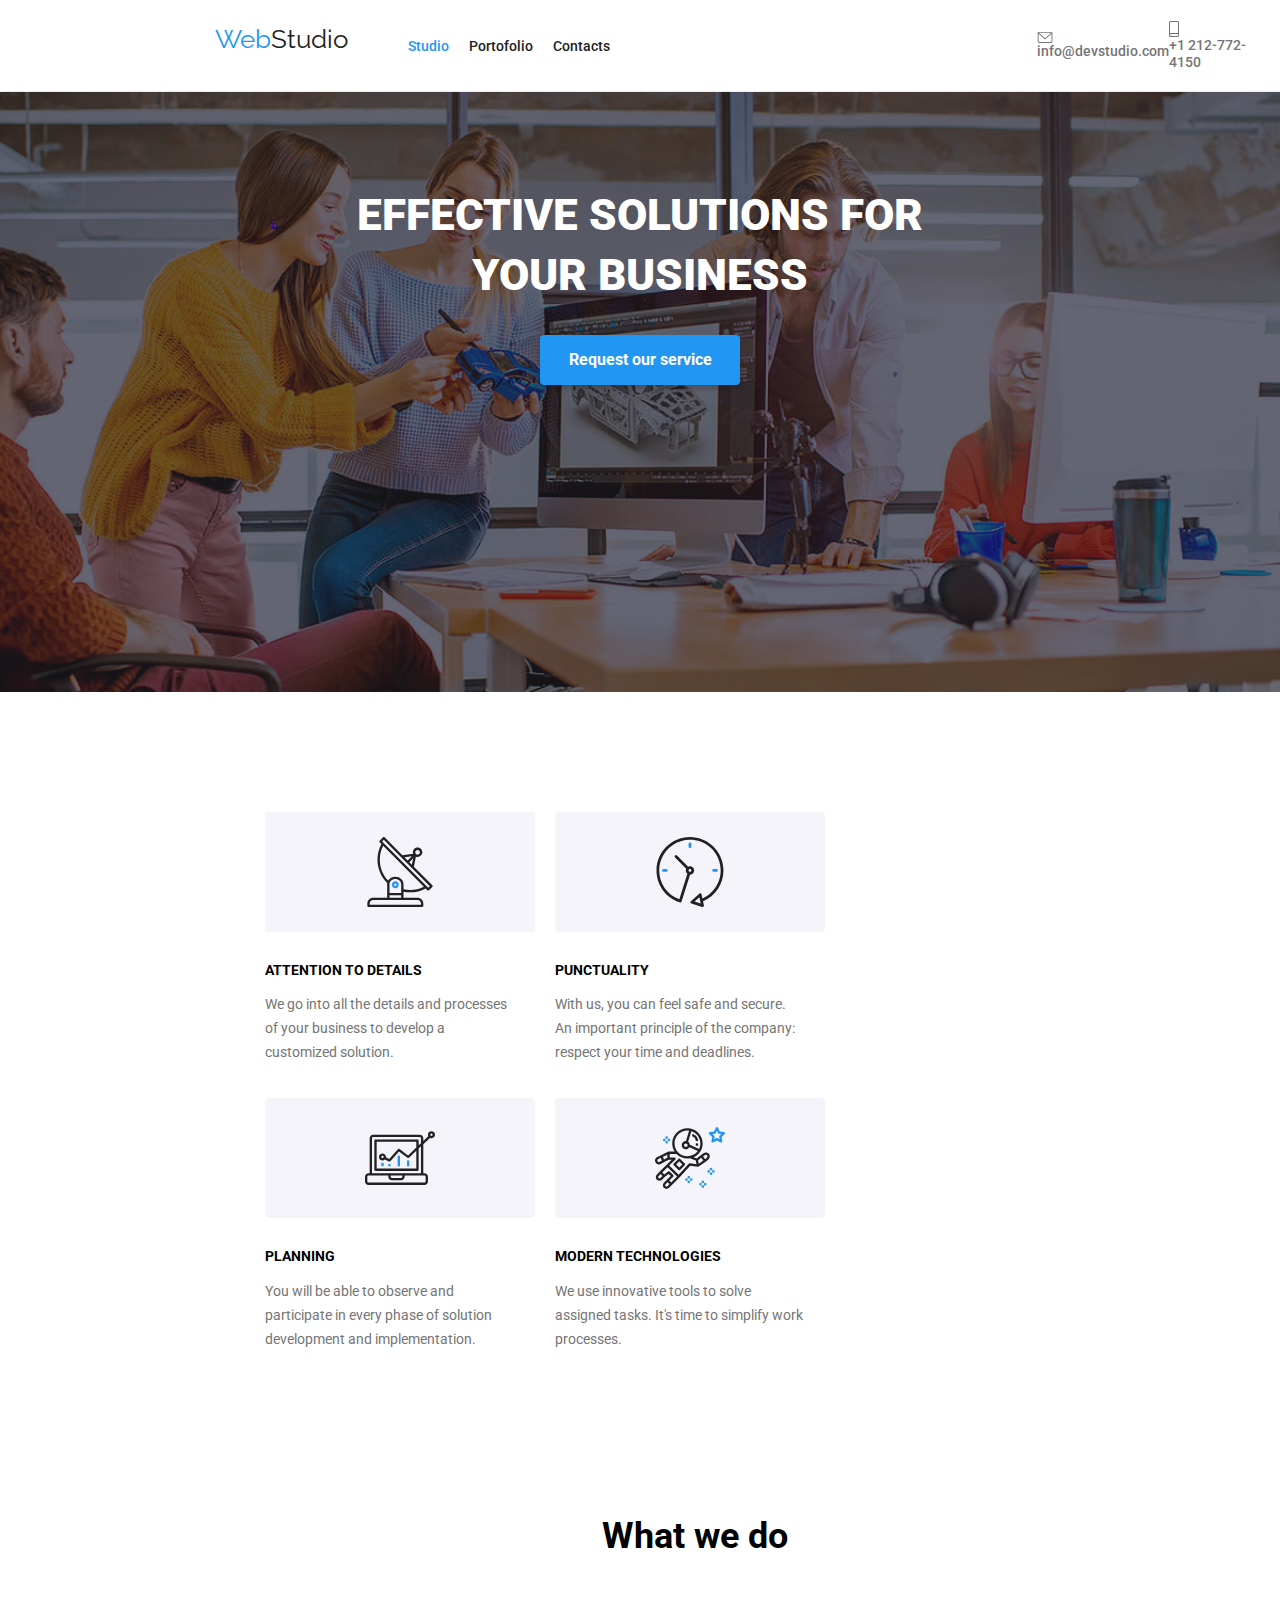
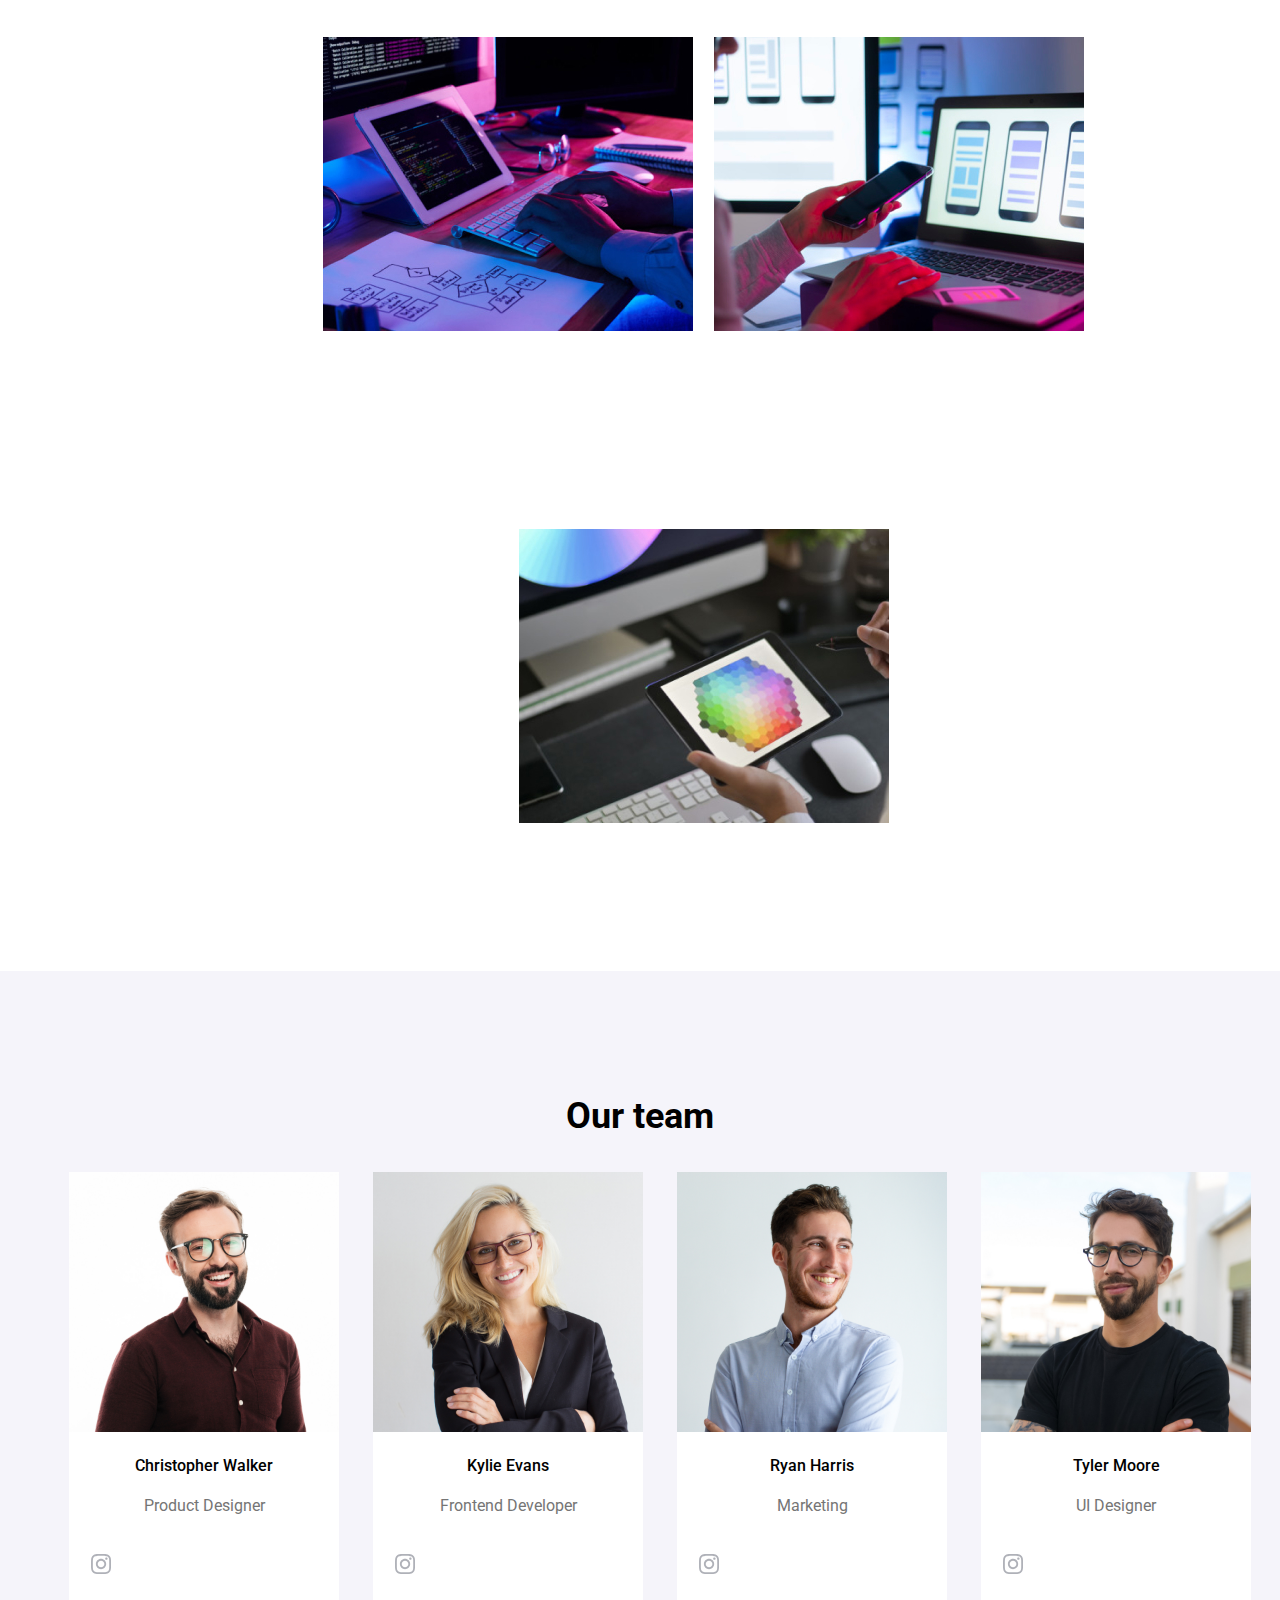
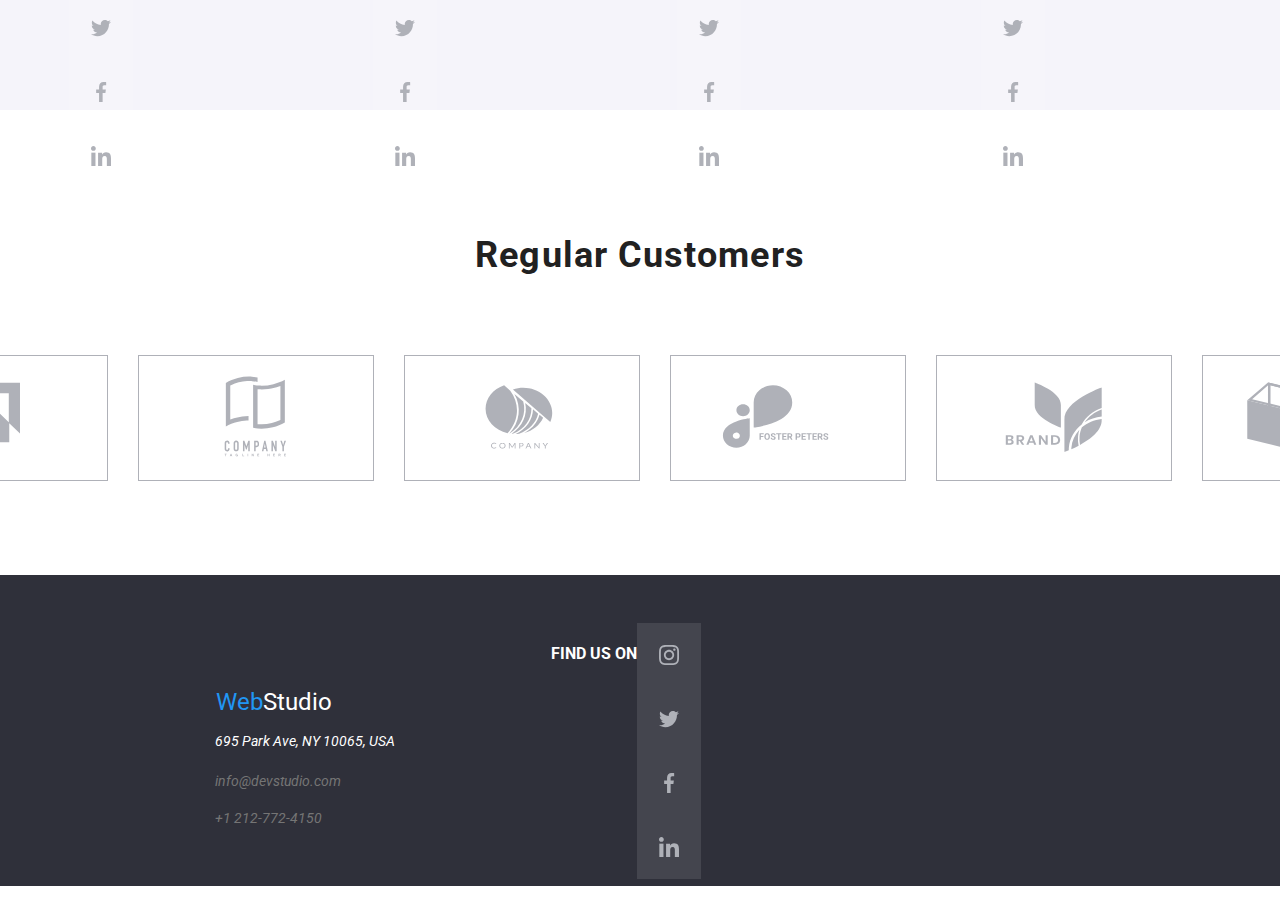
==== commit a83cf6e5: "Update add modern-normalize.css" ====
--- a/index.html
+++ b/index.html
@@ -8,7 +8,8 @@
     <link rel="preconnect" href="https://fonts.gstatic.com" crossorigin>
     <link href="https://fonts.googleapis.com/css2?family=Raleway:wght@700&family=Roboto:wght@400;500;700;900&display=swap"
         rel="stylesheet">
-    <link rel="stylesheet" href="css/styles.css"/>
+    <link rel="stylesheet" href="node_modules/modern-normalize/modern-normalize.css" />
+    <link rel="stylesheet" href="css/styles.css" />
 </head>
 <body>
     <header class="global-header">
@@ -16,7 +17,7 @@
         <div class="header-navigation">
             <nav class="main-nav">
                 <ul>
-                    <li><a href="./index.html" class="nav-link current">Studio</a></li>
+                    <li class="currentweblist"><a href="./index.html" class="nav-link current">Studio</a></li>
                     <li><a href="./portofolio.html" class="nav-link">Portofolio</a></li>
                     <li><a href="./contacts.html" class="nav-link">Contacts</a></li>
                 </ul>
@@ -39,15 +40,12 @@
                     <h1 id="title">EFFECTIVE SOLUTIONS FOR<br>YOUR BUSINESS</h1>
                 </div>
                 <div class="button-service">
-                    <button href="#" class="button">Request our service</button>
+                    <button class="button">Request our service</button>
                 </div>
             </div>
             
         </section>
 
-
-        
-        
         <!--Middle Section-->
         <section class="middle-section">
             <ul>
@@ -125,18 +123,18 @@
                         <img src="./images/team-photos/christopher-walker.jpg" alt="Christopher Walker" width="270px" />
                         <h4>Christopher Walker</h4>
                         <p>Product Designer</p>
-                        <div class="team-social-button">
-                            <a>
-                                <svg class="team-social-link">
-                                    <use href="./images/symbol-defs.svg#icon-instagram-1"></use>
-                                </svg>
-                                <svg class="team-social-link">
-                                    <use href="./images/symbol-defs.svg#icon-twitter-1"></use>
-                                </svg>
-                                <svg class="team-social-link">
-                                    <use href="./images/symbol-defs.svg#icon-facebook-1"></use>
-                                </svg>
-                                <svg class="team-social-link">
+                        <div class="social-button">
+                            <a>
+                                <svg class="social-link">
+                                    <use href="./images/symbol-defs.svg#icon-instagram-1"></use>
+                                </svg>
+                                <svg class="social-link">
+                                    <use href="./images/symbol-defs.svg#icon-twitter-1"></use>
+                                </svg>
+                                <svg class="social-link">
+                                    <use href="./images/symbol-defs.svg#icon-facebook-1"></use>
+                                </svg>
+                                <svg class="social-link">
                                     <use href="./images/symbol-defs.svg#icon-linkedin-1"></use>
                                 </svg>
                             </a>
@@ -146,18 +144,18 @@
                         <img src="./images/team-photos/kylie-evans.jpg" alt="Kylie Evans" width="270px" />
                         <h4>Kylie Evans</h4>
                         <p>Frontend Developer</p>
-                        <div class="team-social-button">
-                            <a>
-                                <svg class="team-social-link">
-                                    <use href="./images/symbol-defs.svg#icon-instagram-1"></use>
-                                </svg>
-                                <svg class="team-social-link">
-                                    <use href="./images/symbol-defs.svg#icon-twitter-1"></use>
-                                </svg>
-                                <svg class="team-social-link">
-                                    <use href="./images/symbol-defs.svg#icon-facebook-1"></use>
-                                </svg>
-                                <svg class="team-social-link">
+                        <div class="social-button">
+                            <a>
+                                <svg class="social-link">
+                                    <use href="./images/symbol-defs.svg#icon-instagram-1"></use>
+                                </svg>
+                                <svg class="social-link">
+                                    <use href="./images/symbol-defs.svg#icon-twitter-1"></use>
+                                </svg>
+                                <svg class="social-link">
+                                    <use href="./images/symbol-defs.svg#icon-facebook-1"></use>
+                                </svg>
+                                <svg class="social-link">
                                     <use href="./images/symbol-defs.svg#icon-linkedin-1"></use>
                                 </svg>
                             </a>
@@ -167,18 +165,18 @@
                         <img src="./images/team-photos/ryan-harris.jpg" alt="Ryan Harris" width="270px" />
                         <h4>Ryan Harris</h4>
                         <p>Marketing</p>
-                        <div class="team-social-button">
-                            <a>
-                                <svg class="team-social-link">
-                                    <use href="./images/symbol-defs.svg#icon-instagram-1"></use>
-                                </svg>
-                                <svg class="team-social-link">
-                                    <use href="./images/symbol-defs.svg#icon-twitter-1"></use>
-                                </svg>
-                                <svg class="team-social-link">
-                                    <use href="./images/symbol-defs.svg#icon-facebook-1"></use>
-                                </svg>
-                                <svg class="team-social-link">
+                        <div class="social-button">
+                            <a>
+                                <svg class="social-link">
+                                    <use href="./images/symbol-defs.svg#icon-instagram-1"></use>
+                                </svg>
+                                <svg class="social-link">
+                                    <use href="./images/symbol-defs.svg#icon-twitter-1"></use>
+                                </svg>
+                                <svg class="social-link">
+                                    <use href="./images/symbol-defs.svg#icon-facebook-1"></use>
+                                </svg>
+                                <svg class="social-link">
                                     <use href="./images/symbol-defs.svg#icon-linkedin-1"></use>
                                 </svg>
                             </a>
@@ -188,18 +186,18 @@
                         <img src="./images/team-photos/tyler-moore.jpg" alt="Tyler Moore" width="270px" />
                         <h4>Tyler Moore</h4>
                         <p>UI Designer</p>
-                        <div class="team-social-button">
-                            <a>
-                                <svg class="team-social-link">
-                                    <use href="./images/symbol-defs.svg#icon-instagram-1"></use>
-                                </svg>
-                                <svg class="team-social-link">
-                                    <use href="./images/symbol-defs.svg#icon-twitter-1"></use>
-                                </svg>
-                                <svg class="team-social-link">
-                                    <use href="./images/symbol-defs.svg#icon-facebook-1"></use>
-                                </svg>
-                                <svg class="team-social-link">
+                        <div class="social-button">
+                            <a>
+                                <svg class="social-link">
+                                    <use href="./images/symbol-defs.svg#icon-instagram-1"></use>
+                                </svg>
+                                <svg class="social-link">
+                                    <use href="./images/symbol-defs.svg#icon-twitter-1"></use>
+                                </svg>
+                                <svg class="social-link">
+                                    <use href="./images/symbol-defs.svg#icon-facebook-1"></use>
+                                </svg>
+                                <svg class="social-link">
                                     <use href="./images/symbol-defs.svg#icon-linkedin-1"></use>
                                 </svg>
                             </a>
@@ -209,6 +207,7 @@
             </div>
             
         </section>
+
         <!--Regular Customers Section-->
         <section class="regular-container">
             <h2>Regular Customers</h2>
@@ -232,6 +231,7 @@
                 <use href="./images/symbol-defs.svg#icon-Logo6"></use>
               </svg></div>
             </div>
+        </section>
         
     </main>
     <footer class="footer-info">
@@ -251,21 +251,21 @@
         <div class="footer-social">
             <div class="social-find">
                 <h4>FIND US ON</h4>
-                <div class="social-buttons-container">
-                  <a class="social-button-link"><svg>
+                <div class="social-button">
+                  <a class="social-link"><svg>
                       <use href="./images/symbol-defs.svg#icon-instagram-1"></use>
                     </svg></a>
-                  <a class="social-button-link"><svg>
+                  <a class="social-link"><svg>
                       <use href="./images/symbol-defs.svg#icon-twitter-1"></use>
                     </svg></a>
-                  <a class="social-button-link"><svg>
+                  <a class="social-link"><svg>
                       <use href="./images/symbol-defs.svg#icon-facebook-1"></use>
                     </svg></a>
-                  <a class="social-button-link"><svg>
+                  <a class="social-link"><svg>
                       <use href="./images/symbol-defs.svg#icon-linkedin-1"></use>
                     </svg></a>
                 </div>
             </div>
     </footer>
 </body>
-</html>+</html>
--- a/css/styles.css
+++ b/css/styles.css
@@ -35,6 +35,11 @@
     list-style-type: none;
     justify-content: space-between;
 }
+
+.nav-link .currentweblist {
+    border-bottom: 3px solid #2196F3;
+}
+
 .nav-contact {
     display: flex;
     width: 25%;
@@ -103,9 +108,11 @@
     background-color: #ffffff;
     width: 100%;
     color: #000000;
+    margin: 0;
 }
 
 .contact-email {
+    color: #757575;
     width: 16px;
     height: 12px;
     padding-right: 10px;
@@ -116,6 +123,7 @@
 }
 
 .contact-phone {
+    color: #757575;
     width: 10px;
     height: 16px;
     padding-right: 10px;
@@ -132,8 +140,8 @@
     fill: #2196F3;
 }
 
-.nav-contact:hover
-.nav-contact:hover svg {
+.nav-contact a:hover
+.nav-contact a:focus {
     fill: #2196F3;
     color: #2196F3;
 }
@@ -328,29 +336,50 @@
     text-align: center;
 }
 
-.team-social-link {
+.social-link {
     display: flex;
     justify-content: center;
     align-items: center;
     align-content: center;
 }
-.social-find .team-social-button .team-social-link,
-.team-card .team-social-button .team-social-link {
-  fill: #afb1b8;
-  width: 20px;
-  height: 20px;
-  padding: 22px;
-}
-
-.team-social-link {
+.social-link {
+    width: 20px;
+    height: 20px;
+    fill: #AFB1B8;
+    padding: 22px;
+}
+
+.team-card .social-button a:hover {
+    fill: #AFB1B8;
+    margin: 0;
+    padding: 30px 32px;
+    padding-top: 16px;
+    justify-content: center;
+    align-items: center;
+}
+
+.social-link {
     background-color: rgba(255, 255,255, 0.1);
     display: flex;
 }
-.team-social-link:hover {
+
+.socialfind .social-buttons .social-link,
+.team-card .social-buttons .social-link {
+    fill: #AFB1B8
+    width: 44px;
+    height: 44px;
+    display: flex;
+    justify-content: center;
+    align-items: center;
+    align-content: center;
+    padding: 12px;
+}
+.team-card .social-button a:hover,
+.social-find .social-button a:hover {
     border-radius: 50px;
-    background-color: #2196F3 !important;
-    color: #FFF !important;
-    fill: #FFF !important;
+    background-color: #2196F3;
+    color: #FFF;
+    fill: #FFF;
 
 }
 
@@ -380,13 +409,13 @@
 }
 
 .regular-customers-icon {
+    fill: #AFB1B8;
     width: 170px;
     height: 92px;
     border-radius: 4px;
     border: 1px;
     display: flex;
     justify-content: center;
-    fill: #AFB1B8;
     padding: 16px 32px;
 }
   
@@ -395,10 +424,17 @@
     margin-left: 30px;
 }
 
-.regular-customers-icon:focus
+.navcontact a:focus,
+.navcontact a:hover,
 .regular-customers-icon:hover {
     color: #2196F3;
     fill: #2196F3;
+    transition: 250ms cubic-bezier(0.4, 0, 0.2, 1);
+}
+
+.regular-customers-buttons:hover {
+    border: 1px solid rgba(33, 150, 243, 1);
+    transition: 250ms cubic-bezier(0.4, 0, 0.2, 1);
 }
 
 /* Footer */
@@ -464,6 +500,7 @@
     text-decoration: none;
 }
 .social-button-link svg {
+    fill: #AFB1B8;
     width: 20px;
     height: 20px;
     padding-top: 12px;
@@ -484,11 +521,15 @@
     width: 44px;
     height: 44px;
 }
-.social-buttons-container a:focus,
+
 .social-buttons-container a:hover {
-    background-color: #2196F3 !important;
-    color: #FFF !important;
-    fill: #FFF !important;
+    background-color: #2196F3;
+    color: #FFF;
+    fill: #FFF;
+}
+.social-buttons-container a svg:focus
+.social-buttons-container a svg:hover {
+    fill: #fff;
 }
 
 .social-buttons-container {
@@ -594,7 +635,7 @@
     display: block;
     max-width: 370px;
     flex-basis: calc((100% - 90px) / 3);
-    border: 1px solid rgba(238, 238, 238, 1);
+    border: 1px solid #ffffff;
     cursor: pointer;
 }
 
@@ -640,4 +681,7 @@
     box-shadow: 1px 4px 6px 0px rgba(0, 0, 0, 0.16);
     box-shadow: 0px 4px 4px 0px rgba(0, 0, 0, 0.06);
     box-shadow: 0px 1px 1px 0px rgba(0, 0, 0, 0.12);
-}+}
+
+
+
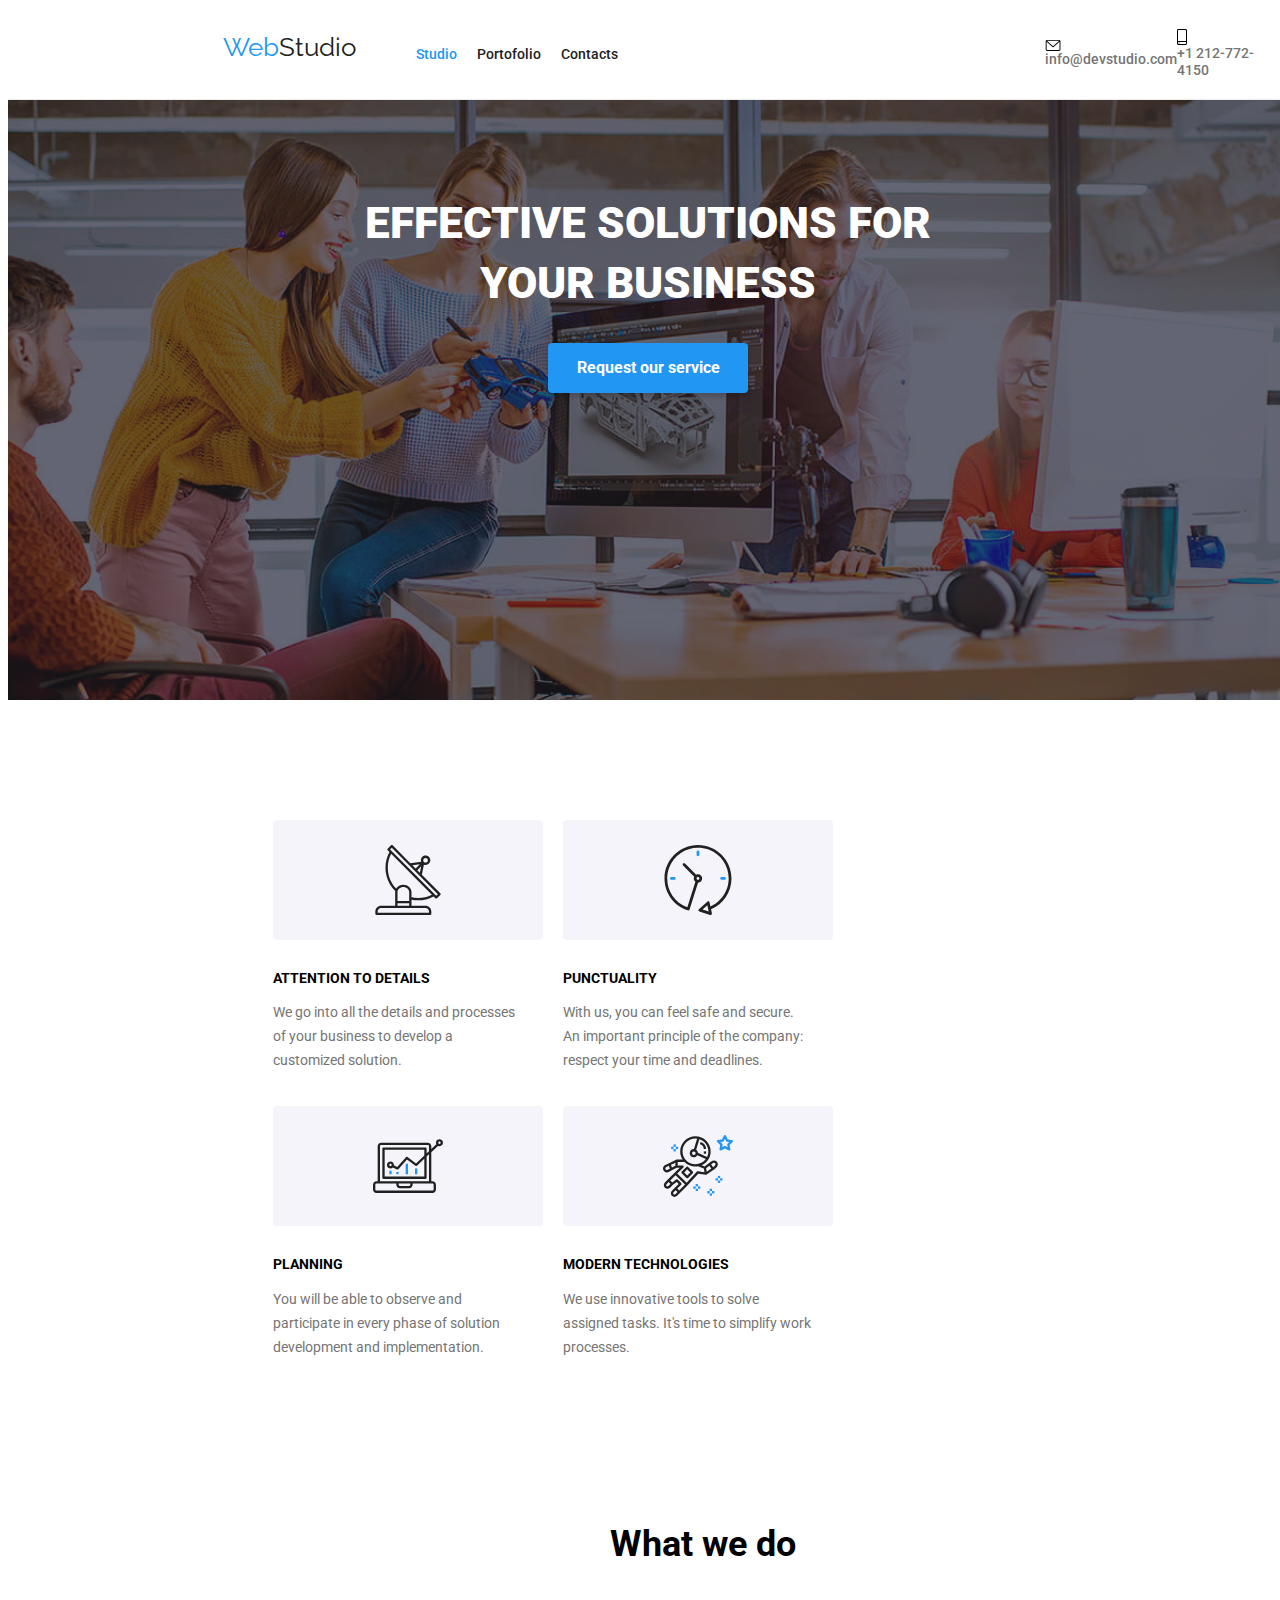
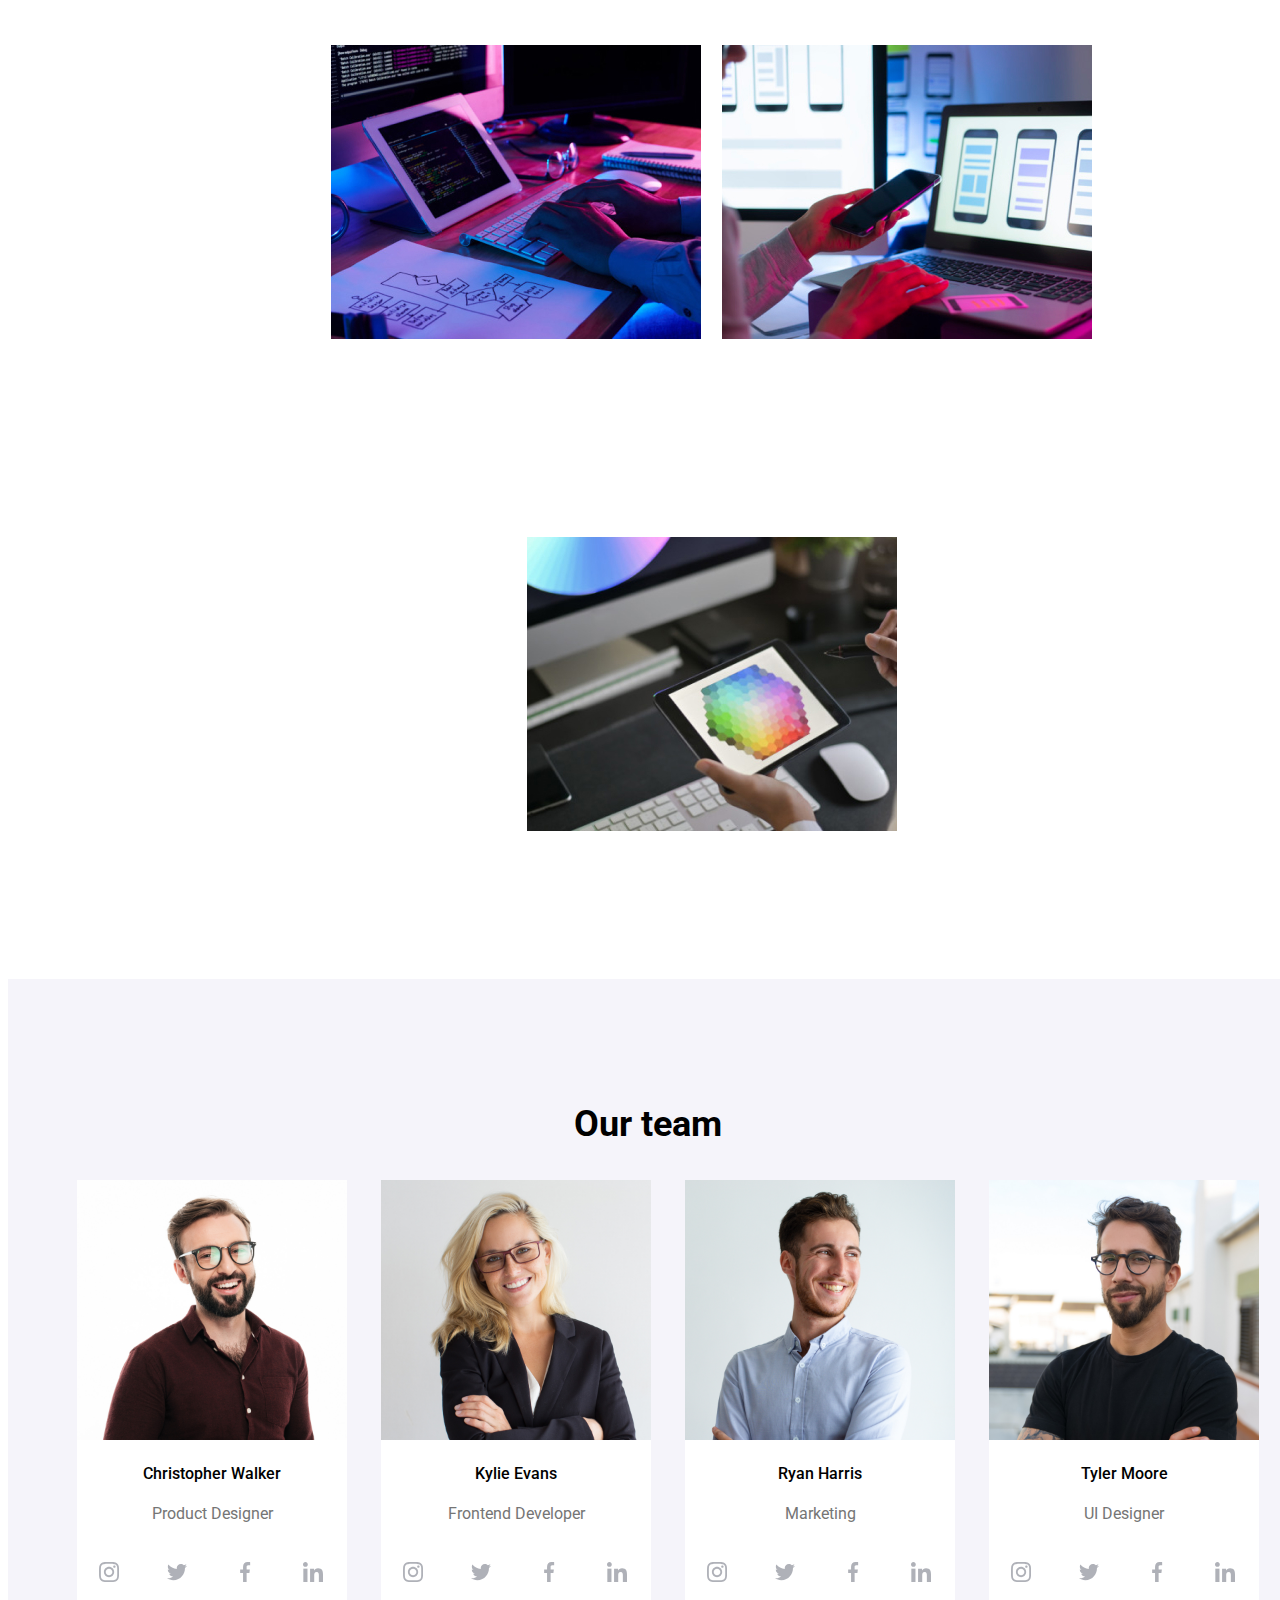
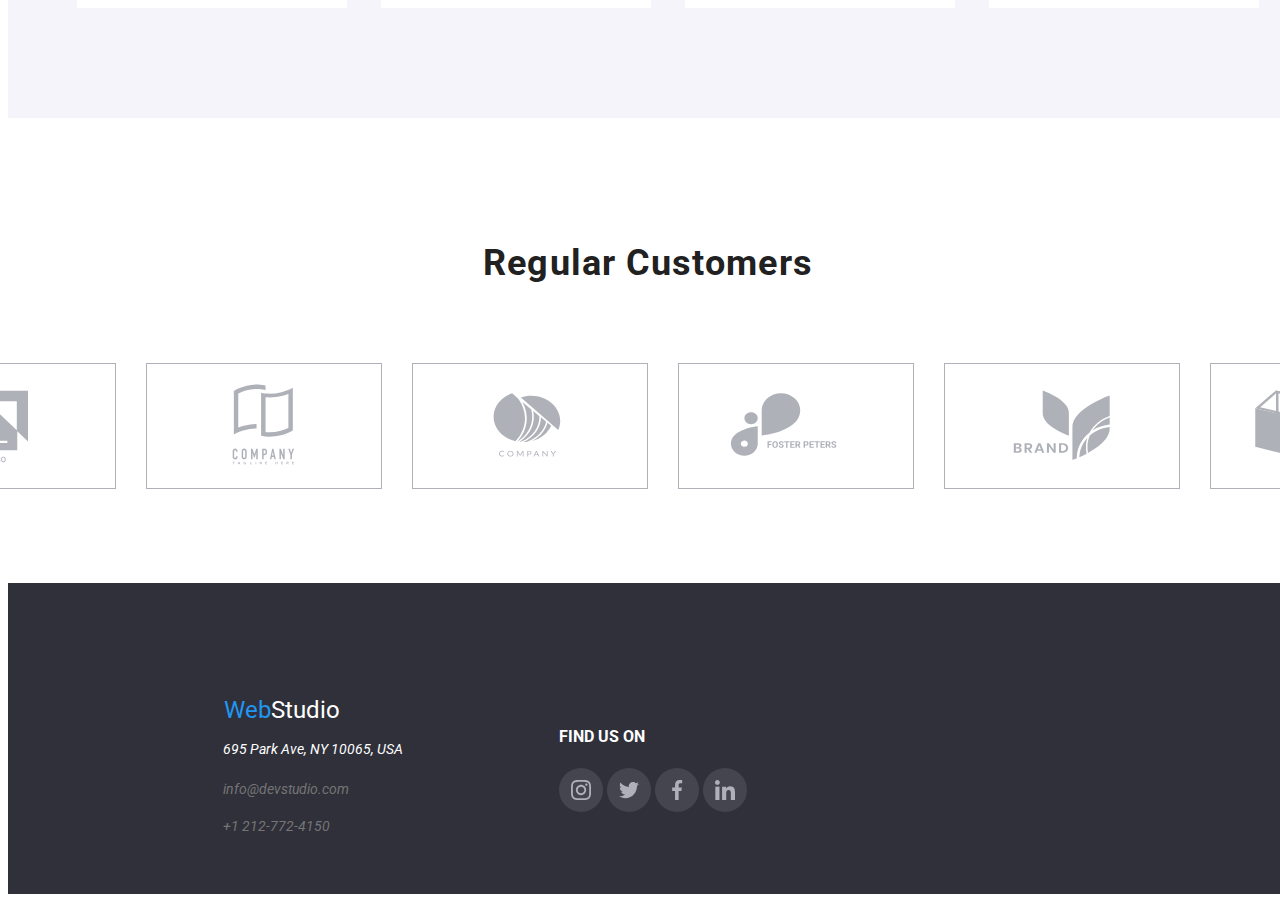
==== commit 20d86208: "fix footer social logo" ====
--- a/index.html
+++ b/index.html
@@ -125,16 +125,16 @@
                         <p>Product Designer</p>
                         <div class="social-button">
                             <a>
-                                <svg class="social-link">
-                                    <use href="./images/symbol-defs.svg#icon-instagram-1"></use>
-                                </svg>
-                                <svg class="social-link">
-                                    <use href="./images/symbol-defs.svg#icon-twitter-1"></use>
-                                </svg>
-                                <svg class="social-link">
-                                    <use href="./images/symbol-defs.svg#icon-facebook-1"></use>
-                                </svg>
-                                <svg class="social-link">
+                                <svg class="social-link icon">
+                                    <use href="./images/symbol-defs.svg#icon-instagram-1"></use>
+                                </svg>
+                                <svg class="social-link icon">
+                                    <use href="./images/symbol-defs.svg#icon-twitter-1"></use>
+                                </svg>
+                                <svg class="social-link icon">
+                                    <use href="./images/symbol-defs.svg#icon-facebook-1"></use>
+                                </svg>
+                                <svg class="social-link icon">
                                     <use href="./images/symbol-defs.svg#icon-linkedin-1"></use>
                                 </svg>
                             </a>
@@ -146,16 +146,16 @@
                         <p>Frontend Developer</p>
                         <div class="social-button">
                             <a>
-                                <svg class="social-link">
-                                    <use href="./images/symbol-defs.svg#icon-instagram-1"></use>
-                                </svg>
-                                <svg class="social-link">
-                                    <use href="./images/symbol-defs.svg#icon-twitter-1"></use>
-                                </svg>
-                                <svg class="social-link">
-                                    <use href="./images/symbol-defs.svg#icon-facebook-1"></use>
-                                </svg>
-                                <svg class="social-link">
+                                <svg class="social-link icon">
+                                    <use href="./images/symbol-defs.svg#icon-instagram-1"></use>
+                                </svg>
+                                <svg class="social-link icon">
+                                    <use href="./images/symbol-defs.svg#icon-twitter-1"></use>
+                                </svg>
+                                <svg class="social-link icon">
+                                    <use href="./images/symbol-defs.svg#icon-facebook-1"></use>
+                                </svg>
+                                <svg class="social-link icon">
                                     <use href="./images/symbol-defs.svg#icon-linkedin-1"></use>
                                 </svg>
                             </a>
@@ -167,16 +167,16 @@
                         <p>Marketing</p>
                         <div class="social-button">
                             <a>
-                                <svg class="social-link">
-                                    <use href="./images/symbol-defs.svg#icon-instagram-1"></use>
-                                </svg>
-                                <svg class="social-link">
-                                    <use href="./images/symbol-defs.svg#icon-twitter-1"></use>
-                                </svg>
-                                <svg class="social-link">
-                                    <use href="./images/symbol-defs.svg#icon-facebook-1"></use>
-                                </svg>
-                                <svg class="social-link">
+                                <svg class="social-link icon">
+                                    <use href="./images/symbol-defs.svg#icon-instagram-1"></use>
+                                </svg>
+                                <svg class="social-link icon">
+                                    <use href="./images/symbol-defs.svg#icon-twitter-1"></use>
+                                </svg>
+                                <svg class="social-link icon">
+                                    <use href="./images/symbol-defs.svg#icon-facebook-1"></use>
+                                </svg>
+                                <svg class="social-link icon">
                                     <use href="./images/symbol-defs.svg#icon-linkedin-1"></use>
                                 </svg>
                             </a>
@@ -188,16 +188,16 @@
                         <p>UI Designer</p>
                         <div class="social-button">
                             <a>
-                                <svg class="social-link">
-                                    <use href="./images/symbol-defs.svg#icon-instagram-1"></use>
-                                </svg>
-                                <svg class="social-link">
-                                    <use href="./images/symbol-defs.svg#icon-twitter-1"></use>
-                                </svg>
-                                <svg class="social-link">
-                                    <use href="./images/symbol-defs.svg#icon-facebook-1"></use>
-                                </svg>
-                                <svg class="social-link">
+                                <svg class="social-link icon">
+                                    <use href="./images/symbol-defs.svg#icon-instagram-1"></use>
+                                </svg>
+                                <svg class="social-link icon">
+                                    <use href="./images/symbol-defs.svg#icon-twitter-1"></use>
+                                </svg>
+                                <svg class="social-link icon">
+                                    <use href="./images/symbol-defs.svg#icon-facebook-1"></use>
+                                </svg>
+                                <svg class="social-link icon">
                                     <use href="./images/symbol-defs.svg#icon-linkedin-1"></use>
                                 </svg>
                             </a>
--- a/css/styles.css
+++ b/css/styles.css
@@ -35,11 +35,6 @@
     list-style-type: none;
     justify-content: space-between;
 }
-
-.nav-link .currentweblist {
-    border-bottom: 3px solid #2196F3;
-}
-
 .nav-contact {
     display: flex;
     width: 25%;
@@ -108,11 +103,9 @@
     background-color: #ffffff;
     width: 100%;
     color: #000000;
-    margin: 0;
 }
 
 .contact-email {
-    color: #757575;
     width: 16px;
     height: 12px;
     padding-right: 10px;
@@ -123,7 +116,6 @@
 }
 
 .contact-phone {
-    color: #757575;
     width: 10px;
     height: 16px;
     padding-right: 10px;
@@ -140,8 +132,8 @@
     fill: #2196F3;
 }
 
-.nav-contact a:hover
-.nav-contact a:focus {
+.nav-contact:hover
+.nav-contact:hover svg {
     fill: #2196F3;
     color: #2196F3;
 }
@@ -336,50 +328,34 @@
     text-align: center;
 }
 
-.social-link {
+.team-social-link {
     display: flex;
     justify-content: center;
     align-items: center;
     align-content: center;
 }
-.social-link {
-    width: 20px;
-    height: 20px;
+.icon {
+  fill: #afb1b8;
+  width: 20px;
+  height: 20px;
+  padding: 22px;
+}
+
+.social-find .social-link {
     fill: #AFB1B8;
-    padding: 22px;
-}
-
-.team-card .social-button a:hover {
-    fill: #AFB1B8;
-    margin: 0;
-    padding: 30px 32px;
-    padding-top: 16px;
-    justify-content: center;
-    align-items: center;
-}
-
-.social-link {
     background-color: rgba(255, 255,255, 0.1);
-    display: flex;
-}
-
-.socialfind .social-buttons .social-link,
-.team-card .social-buttons .social-link {
-    fill: #AFB1B8
+    display: inline-flex;
+    flex-direction: row;
+    border-radius: 50px;
     width: 44px;
     height: 44px;
-    display: flex;
-    justify-content: center;
-    align-items: center;
-    align-content: center;
-    padding: 12px;
-}
-.team-card .social-button a:hover,
-.social-find .social-button a:hover {
+}
+
+.social-link:hover {
     border-radius: 50px;
-    background-color: #2196F3;
-    color: #FFF;
-    fill: #FFF;
+    background-color: #2196F3 !important;
+    color: #FFF !important;
+    fill: #FFF !important;
 
 }
 
@@ -409,13 +385,13 @@
 }
 
 .regular-customers-icon {
-    fill: #AFB1B8;
     width: 170px;
     height: 92px;
     border-radius: 4px;
     border: 1px;
     display: flex;
     justify-content: center;
+    fill: #AFB1B8;
     padding: 16px 32px;
 }
   
@@ -424,17 +400,10 @@
     margin-left: 30px;
 }
 
-.navcontact a:focus,
-.navcontact a:hover,
+.regular-customers-icon:focus
 .regular-customers-icon:hover {
     color: #2196F3;
     fill: #2196F3;
-    transition: 250ms cubic-bezier(0.4, 0, 0.2, 1);
-}
-
-.regular-customers-buttons:hover {
-    border: 1px solid rgba(33, 150, 243, 1);
-    transition: 250ms cubic-bezier(0.4, 0, 0.2, 1);
 }
 
 /* Footer */
@@ -499,8 +468,7 @@
     color: #fff;
     text-decoration: none;
 }
-.social-button-link svg {
-    fill: #AFB1B8;
+.social-link svg {
     width: 20px;
     height: 20px;
     padding-top: 12px;
@@ -514,25 +482,21 @@
     padding-left: 156px;
     padding-bottom: 20px;
   }
-.social-buttons-container a {
+.social-buttons a {
     background-color: rgba(255, 255,255, 0.1);
     display: flex;
     border-radius: 50px;
     width: 44px;
     height: 44px;
 }
-
-.social-buttons-container a:hover {
-    background-color: #2196F3;
-    color: #FFF;
-    fill: #FFF;
-}
-.social-buttons-container a svg:focus
-.social-buttons-container a svg:hover {
-    fill: #fff;
-}
-
-.social-buttons-container {
+.social-buttons a:focus,
+.social-buttons a:hover {
+    background-color: #2196F3 !important;
+    color: #FFF !important;
+    fill: #FFF !important;
+}
+
+.social-buttons {
     display: flex;
     flex-direction: row;
     justify-content: space-around;
@@ -635,7 +599,7 @@
     display: block;
     max-width: 370px;
     flex-basis: calc((100% - 90px) / 3);
-    border: 1px solid #ffffff;
+    border: 1px solid rgba(238, 238, 238, 1);
     cursor: pointer;
 }
 
@@ -681,7 +645,4 @@
     box-shadow: 1px 4px 6px 0px rgba(0, 0, 0, 0.16);
     box-shadow: 0px 4px 4px 0px rgba(0, 0, 0, 0.06);
     box-shadow: 0px 1px 1px 0px rgba(0, 0, 0, 0.12);
-}
-
-
-
+}